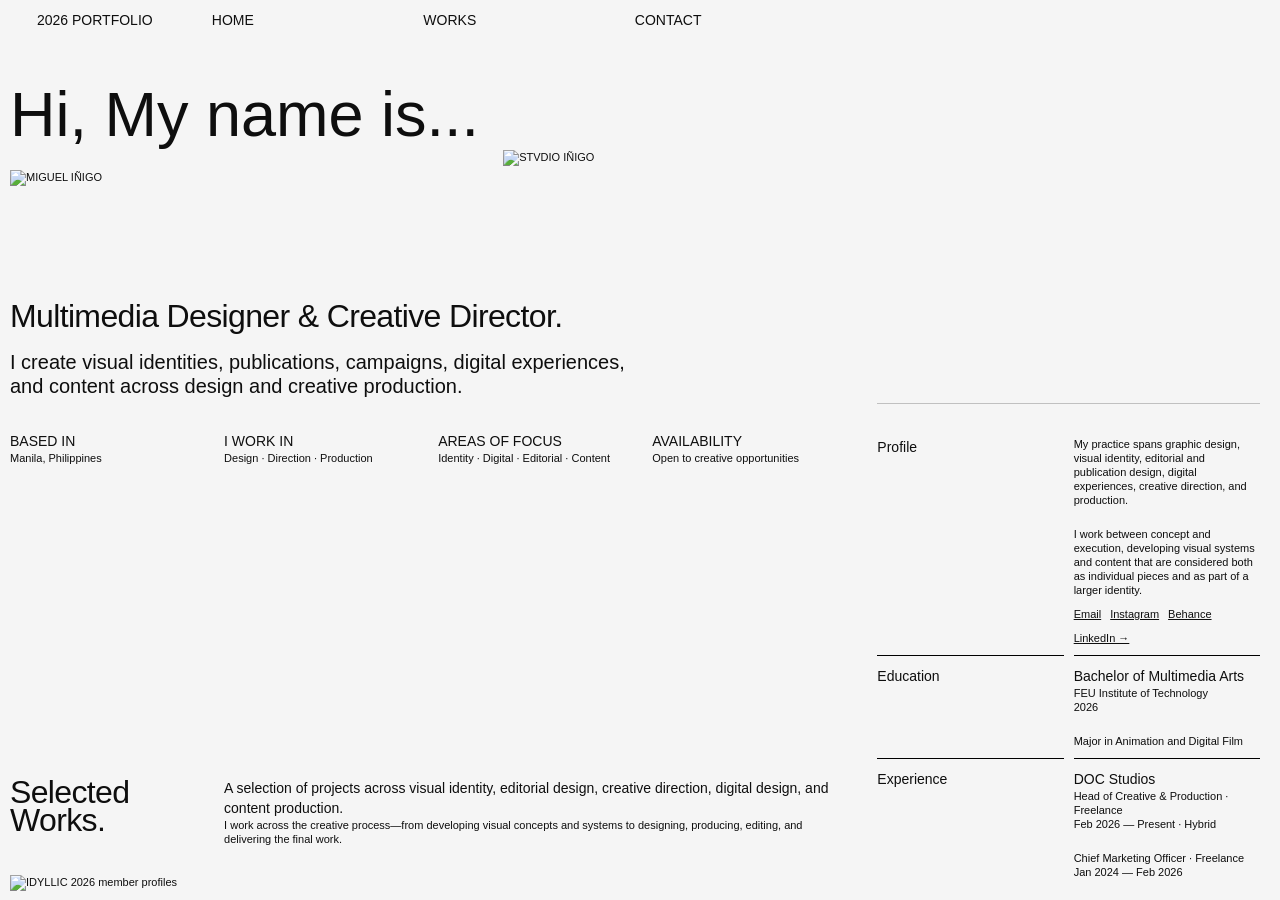
==== index.html @ 6c01bf1b "Polish portfolio homepage structure and accessibility" ====
<!doctype html>
<html lang="en">
<head>
  <meta charset="UTF-8" />
  <meta name="viewport" content="width=device-width, initial-scale=1.0" />
  <meta name="description" content="MIGUEL IÑIGO — Multimedia Designer & Creative Director." />
  <title>MIGUEL IÑIGO — 2026 Portfolio</title>
  <meta name="theme-color" content="#f5f5f5" />
  <meta property="og:title" content="MIGUEL IÑIGO — 2026 Portfolio" />
  <meta property="og:description" content="Multimedia Designer & Creative Director based in Manila, Philippines." />
  <meta property="og:type" content="website" />
  <link rel="stylesheet" href="style.css?v=29" />
</head>
<body>
  <a class="skip-link" href="#home">Skip to content</a>
  <main class="layout">
    <section class="main-column" id="home">
      <header class="site-header">
        <a class="brand" href="#home" aria-label="MIGUEL IÑIGO home">
          <img class="brand-mark" src="https://www.figma.com/api/mcp/asset/0ca64515-8ef4-45cf-a81c-ac218eade1df.svg" alt="" />
          <span>2026 PORTFOLIO</span>
        </a>
        <nav aria-label="Primary navigation">
          <a href="#home">HOME</a>
          <a href="#works">WORKS</a>
          <a href="#contact">CONTACT</a>
        </nav>
      </header>

      <div class="hero">
        <div class="hero-title">Hi, My name is...</div>
        <div class="logo-lockup">
          <div><img src="https://www.figma.com/api/mcp/asset/a054ae89-aa31-46f6-abcd-3938760bf5a0.svg" alt="MIGUEL IÑIGO" /></div>
          <div><img src="https://www.figma.com/api/mcp/asset/0b359669-4c50-49bf-b0c3-6d306dbc1b8e.svg" alt="STVDIO IÑIGO" /></div>
        </div>
        <div class="hero-heading">Multimedia Designer &amp; Creative Director.</div>
        <div class="intro">I create visual identities, publications, campaigns, digital experiences, and content across design and creative production.</div>
        <div class="hero-meta">
          <p><strong>BASED IN</strong><br>Manila, Philippines</p>
          <p><strong>I WORK IN</strong><br>Design · Direction · Production</p>
          <p><strong>AREAS OF FOCUS</strong><br>Identity · Digital · Editorial · Content</p>
          <p><strong>AVAILABILITY</strong><br>Open to creative opportunities</p>
        </div>
      </div>

      <section class="works" id="works">
        <div class="works-grid">
          <h2>Selected Works.</h2>

          <div class="works-intro">
            <p class="medium">A selection of projects across visual identity, editorial design, creative direction, digital design, and content production.</p>
            <p>I work across the creative process—from developing visual concepts and systems to designing, producing, editing, and delivering the final work.</p>
          </div>

          <article class="work-card work-01">
            <div class="work-image work-01-image">
              <img src="https://www.figma.com/api/mcp/asset/d098c582-dd99-4f65-bf3e-ebc6e21aed84.png" alt="IDYLLIC 2026 member profiles" />
            </div>
            <div class="work-info">
              <h3>01 — IDYLLIC / 2026 MEMBER PROFILES</h3>
              <p>Creative Direction · Production · Visual Identity · Social Media</p>
            </div>
            <a href="idyllic.html">View Case Study →</a>
          </article>

          <article class="work-card work-02">
            <div class="work-image work-02-image">
              <img class="work-02-vector work-02-vector-a" src="https://www.figma.com/api/mcp/asset/e33155a4-ab80-44e6-905d-e82657abade9.svg" alt="" />
                <img class="work-02-vector work-02-vector-b" src="https://www.figma.com/api/mcp/asset/3ec2fa0a-fa7f-4b08-9d02-8d5e67c6393c.svg" alt="" />
                <img class="work-02-thumbnail" src="https://www.figma.com/api/mcp/asset/d6fd0123-323c-4c7d-bfa0-7290aee8174c.png" alt="INBITUIN brand identity" />
            </div>
            <div class="work-info">
              <h3>02 — INBITUIN / BRAND IDENTITY</h3>
              <p>Brand Identity · Creative Direction · Art Direction · Visual System</p>
            </div>
            <a href="#contact">View Case Study →</a>
          </article>



          <article class="work-card work-04 placeholder-work">
            <div class="work-image"></div>
          </article>

          <article class="work-card work-05 placeholder-work">
            <div class="work-image"></div>
          </article>

          <article class="work-card work-06 placeholder-work">
            <div class="work-image"></div>
          </article>
        </div>
      </section>

      <section class="contact" id="contact">
        <div class="contact-grid">
          <h2>Contact Me.</h2>
          <p class="contact-kicker">LET’S WORK TOGETHER.</p>
          <div class="contact-copy">
            <p>Have a project, collaboration, or idea in mind?<br>Tell me a little about it and I’ll get back to you.</p>
            <p><strong>AVAILABLE FOR</strong><br>
            Creative Direction · Graphic Design · Visual Identity · Editorial Design · Digital Design · Content Production</p>
            <p><strong>BASED IN</strong><br>Manila, Philippines</p>
          </div>
          <form class="contact-form" action="https://formspree.io/f/myezjlgg" method="POST">
            <div class="form-row">
              <label for="contact-name">Name</label>
              <input id="contact-name" name="name" type="text" placeholder="Your name" autocomplete="name" required>
            </div>
            <div class="form-row">
              <label for="contact-email">Email</label>
              <input id="contact-email" name="email" type="email" placeholder="Your email" autocomplete="email" required>
            </div>
            <div class="form-row">
              <label for="contact-subject">Subject</label>
              <input id="contact-subject" name="subject" type="text" placeholder="What's this about?" required>
            </div>
            <div class="form-row message-row">
              <label for="contact-message">Message</label>
              <textarea id="contact-message" name="message" placeholder="Just saying hi..." required></textarea>
            </div>
            <button type="submit">Send Inquiry →</button>
            <p class="form-status" role="status" aria-live="polite"></p>
          </form>
          <div class="follow-block">
            <p class="follow-label">FOLLOW ME</p>
            <div class="follow-links">
              <a href="mailto:miguelinigo.ph@gmail.com">Email \ miguelinigo.ph@gmail.com</a>
              <a href="https://www.instagram.com/stvdio.inigo/" target="_blank" rel="noopener noreferrer">Instagram \ @stvdio.inigo</a>
              <a href="https://www.behance.net/miguelinigo__" target="_blank" rel="noopener noreferrer">Behance \ @miguelinigo__</a>
              <a href="https://www.linkedin.com/in/miguelinigodl/" target="_blank" rel="noopener noreferrer">LinkedIn \ miguelinigodl</a>
            </div>
          </div>
        </div>
      </section>

      <footer>
        <span>© 2026 MIGUEL IÑIGO</span>
        <a href="#home">BACK TO TOP ↑</a>
      </footer>
    </section>

    <aside class="profile-column" id="profile">
      <section class="profile-grid">
        <div class="profile-photo">
          <div class="profile-photo-inner">
            <img src="https://www.figma.com/api/mcp/asset/a52e48aa-2736-4b5c-9dc6-62b7789e0393.png" alt="" />
          </div>
        </div>
        <div class="label">Profile</div>
        <div class="content">
          <p>My practice spans graphic design, visual identity, editorial and publication design, digital experiences, creative direction, and production.</p>
          <p class="spacer-line">&nbsp;</p>
          <p>I work between concept and execution, developing visual systems and content that are considered both as individual pieces and as part of a larger identity.</p>
          <div class="links">
            <a href="mailto:miguelinigo.ph@gmail.com">Email</a>
            <a href="https://www.instagram.com/stvdio.inigo/" target="_blank" rel="noopener noreferrer">Instagram</a>
            <a href="https://www.behance.net/miguelinigo__" target="_blank" rel="noopener noreferrer">Behance</a>
            <a href="https://www.linkedin.com/in/miguelinigodl/" target="_blank" rel="noopener noreferrer">LinkedIn →</a>
          </div>
        </div>
        <div class="label profile-section-start">Education</div>
        <div class="content">
          <p class="title">Bachelor of Multimedia Arts</p><p>FEU Institute of Technology</p><p>2026</p><p class="spacer-line">&nbsp;</p><p>Major in Animation and Digital Film</p>
        </div>
        <div class="label profile-section-start">Experience</div>
        <div class="content experience">
          <p class="title">DOC Studios</p><p>Head of Creative &amp; Production · <span class="muted">Freelance</span><br>Feb 2026 — Present · Hybrid</p><p class="spacer-line">&nbsp;</p>
          <p>Chief Marketing Officer · <span class="muted">Freelance</span><br>Jan 2024 — Feb 2026</p><p class="spacer-line">&nbsp;</p>
          <p>Creative Director · <span class="muted">Freelance</span><br>Dec 2022 — Jan 2024</p><p class="spacer-line">&nbsp;</p>
          <p class="title">Twinfold Digital Marketing Agency</p><p>Graphic Artist · <span class="muted">Contract</span><br>Aug 2026 — Sept 2026 · Remote</p><p class="spacer-line">&nbsp;</p>
          <p class="title">Qadra Studio</p><p>Student Intern · <span class="muted">Internship</span><br>Apr 2026 — Aug 2026 · Remote</p><p class="spacer-line">&nbsp;</p>
          <p>Student Intern · <span class="muted">Internship</span><br>Dec 2024 — Apr 2025 · Remote</p><p class="spacer-line">&nbsp;</p>
          <p class="title">Winedrops</p><p>Static Ad Editor · <span class="muted">Contract</span><br>Sep 2025 — Mar 2026 · Remote</p><p class="spacer-line">&nbsp;</p>
          <p class="title">Arcana Studios Inc.</p><p>Graphic Designer · <span class="muted">Part-time</span><br>Jul 2024 — Jan 2025 · Remote</p>
        </div>
        <div class="label profile-section-start">Certifications</div>
        <div class="content">
          <p class="title">Adobe Certified Professional</p><p>Print &amp; Digital Media Publication Using Adobe InDesign<br><span class="muted">Adobe</span></p><p class="spacer-line">&nbsp;</p>
          <p class="title">Autodesk Maya Certified User</p><p>3D Modeling, Animation &amp; Rendering<br><span class="muted">Certiport</span> · Authorized by <span class="muted">Autodesk</span></p>
        </div>
        <div class="label profile-section-start">Organizations</div>
        <div class="content">
          <p class="title">Association of Student Technopreneurs and Innovators</p><p>Director for Creatives · 2023–2024<br>Committee Member · 2022–2023</p><p class="spacer-line">&nbsp;</p>
          <p class="title">Tribe of EMC and Multimedia Arts Students</p><p>Committee Member · 2023–2024<br>Director for Events · 2022–2023<br>Junior Officer · 2021–2022</p><p class="spacer-line">&nbsp;</p>
          <p class="title">FEU Tech Freshmen Society</p><p>P.R.O. Internal · 2022–2023<br>Junior Officer · 2021–2022</p>
        </div>
        <div class="label profile-section-start">Capabilities</div>
        <div class="content">
          <p><strong>DESIGN</strong><br>Graphic Design · Visual Identity &amp; Branding · Editorial &amp; Publication Design · Digital Design</p>
          <p class="spacer-line">&nbsp;</p>
          <p><strong>DIRECTION</strong><br>Creative Direction · Art Direction · Campaign Design</p>
          <p class="spacer-line">&nbsp;</p>
          <p><strong>PRODUCTION</strong><br>Content Production · Photo Editing &amp; Color Grading · 3D &amp; Motion</p>
        </div>
        <div class="label profile-section-start">Tools</div>
        <div class="content">
          <p><strong>Visual Tools</strong><br>Adobe Photoshop<br>Adobe Illustrator<br>Adobe InDesign</p>
          <p>Adobe Premiere Pro<br>Adobe Lightroom<br>Figma<br>Autodesk Maya</p>
          <p>Canva<br>Google Workspace</p>
          <p class="spacer-line">&nbsp;</p>
          <p><strong>AI Tools</strong><br>Chat GPT<br>Gemini</p>
          <p>Claude</p>
        </div>
      </section>
    </aside>
  </main>
  <script src="script.js"></script>
</body>
</html>
---- style.css ----
:root{
  --bg:#f5f5f5;
  --text:#0e0e0e;
  --muted:rgba(0,0,0,.7);
  --line:#000;
  --gap:29px;
}
*{box-sizing:border-box}
html,body{width:100%;height:100%;margin:0}
html{scroll-behavior:smooth}
body{
  background:var(--bg);
  color:var(--text);
  font-family:"Monument Grotesk","Helvetica Neue",Arial,sans-serif;
  font-size:11px;
  line-height:14px;
  -webkit-font-smoothing:antialiased;
  overflow:hidden;
}
a{color:inherit}
button,input,textarea{font:inherit}
.layout{position:fixed;inset:0;overflow:hidden}
.main-column,.profile-column{
  position:fixed;
  top:0;
  bottom:0;
  height:auto;
  overflow-y:auto;
  overflow-x:hidden;
  scrollbar-width:none;
  overscroll-behavior:contain;
  min-height:0;
}
.main-column{left:0;width:66.2%;padding:10px}
.profile-column{right:0;width:33.8%;padding:10px}
.main-column::-webkit-scrollbar,.profile-column::-webkit-scrollbar{display:none;width:0;height:0}

.site-header{
  position:sticky;
  z-index:20;
  top:-10px;
  width:100%;
  height:34px;
  margin:-10px -10px -24px;
  padding:10px;
  background:var(--bg);
  display:grid;
  grid-template-columns:repeat(4,minmax(0,1fr));
  align-items:center;
}
.case-header-inner{
  height:19px;
  width:100%;
  display:grid;
  grid-template-columns:repeat(4,minmax(0,1fr));
  align-items:center;
}
.brand{
  grid-column:1;
  display:flex;
  align-items:center;
  gap:16px;
  text-decoration:none;
  font-size:14px;
  font-weight:500;
  line-height:20px;
  white-space:nowrap;
}
.brand-mark{width:11px;height:10.61px;display:block;object-fit:contain}
.back-link{
  grid-column:4;
  justify-self:start;
  font-size:14px;
  line-height:20px;
  font-weight:500;
  text-decoration:none;
}
nav{
  grid-column:2 / 5;
  display:grid;
  grid-template-columns:repeat(3,minmax(0,1fr));
  gap:29px;
  font-size:14px;
  font-weight:500;
  line-height:20px;
}
nav a{text-decoration:none}

.hero{
  height:715px;
  display:flex;
  flex-direction:column;
  gap:10px;
}
.hero-title{
  height:121px;
  display:flex;
  flex-direction:column;
  justify-content:flex-end;
  font-size:63px;
  line-height:31.832px;
  font-weight:400;
  flex:0 0 121px;
}
.logo-lockup{
  height:133px;
  display:flex;
  align-items:flex-end;
  gap:29px;
  padding:1px 0;
  flex:0 0 133px;
}
.logo-lockup>div:first-child{width:514.197px;height:102.67px}
.logo-lockup>div:last-child{width:370.261px;height:122.606px}
.logo-lockup img{display:block;width:100%;height:100%}
.hero-heading{
  height:46px;
  display:flex;
  flex-direction:column;
  justify-content:flex-end;
  font-size:32px;
  line-height:28px;
  letter-spacing:-.64px;
  font-weight:500;
  flex:0 0 46px;
}
.intro{
  width:627px;
  height:58px;
  display:flex;
  flex-direction:column;
  justify-content:flex-end;
  font-size:20px;
  line-height:24px;
  font-weight:400;
  flex:0 0 58px;
}
.hero-meta{
  height:317px;
  display:grid;
  grid-template-columns:repeat(4,minmax(0,1fr));
  gap:29px;
  padding-top:23px;
  overflow:hidden;
  flex:0 0 317px;
}
.hero-meta p{
  margin:0;
  font-size:11px;
  line-height:14px;
}
.hero-meta strong{
  font-size:14px;
  line-height:20px;
  font-weight:500;
}
 .works{
  height:1029px;
  margin-top:10px;
  padding-top:43px;
  overflow:hidden;
}
.works-grid{
  display:grid;
  grid-template-columns:repeat(4,minmax(0,1fr));
  grid-template-areas:
    "heading intro intro intro"
    "work01 work01 work01 work01"
    "work02 work02 work03 work03";
  column-gap:29px;
  row-gap:29px;
}
.works-grid>h2{
  grid-area:heading;
  margin:0;
  font-size:32px;
  line-height:28px;
  letter-spacing:-.64px;
  font-weight:500;
}
.works-intro{
  grid-area:intro;
  font-size:11px;
  line-height:14px;
}
.works-intro p{margin:0}
.works-intro .medium{
  font-size:14px;
  line-height:20px;
  font-weight:500;
  margin-bottom:0;
}
.work-card{min-width:0}
.work-01{grid-area:work01;height:421px;overflow:hidden}
.work-02{grid-area:work02;height:342px;overflow:hidden}
.work-03{grid-area:work03;height:342px;overflow:hidden}
.work-04,.work-05,.work-06{display:none}
.work-image{
  position:relative;
  width:100%;
  height:268px;
  overflow:hidden;
}
.work-01-image{height:342px;overflow:hidden}
.work-image img{display:block}
.work-info{
  margin-top:10px;
  min-height:39px;
}
.work-info h3{
  margin:0;
  font-size:20px;
  line-height:28px;
  letter-spacing:-.4px;
  font-weight:500;
}
.work-info p{
  margin:0;
  font-size:11px;
  line-height:14px;
}
.work-card>a{
  display:block;
  margin-top:10px;
  font-size:14px;
  line-height:20px;
  font-weight:500;
  text-decoration:none;
}
.work-02-image{height:268px;background:#fff}
.work-02-vector{
  position:absolute;
  width:551.427px;
  height:237.78px;
  object-fit:contain;
  pointer-events:none;
}
.work-02-vector-a{left:-30px;top:118px}
.work-02-vector-b{left:calc(50% - 306px);top:-78px;transform:rotate(180deg)}
.work-02-thumbnail{
  position:absolute;
  left:50%;
  top:50%;
  width:452px;
  height:272px!important;
  transform:translate(-50%,-50%);
  object-fit:cover!important;
}
.work-state{
  position:absolute;
  inset:0;
  transition:opacity .45s cubic-bezier(.22,1,.36,1),transform .55s cubic-bezier(.22,1,.36,1);
  will-change:opacity,transform;
}
.work-state-default{opacity:1;transform:scale(1)}
.work-state-hover{opacity:0;transform:scale(1.015);pointer-events:none}
.work-image[data-hover-variant]:hover .work-state-default{opacity:0;transform:scale(.985)}
.work-image[data-hover-variant]:hover .work-state-hover{opacity:1;transform:scale(1)}
.work-state-hover>img:first-child{width:100%;height:100%;object-fit:cover}
.work-hover-overlay{position:absolute;inset:0;background:rgba(0,0,0,.18)}
.work-hover-mark{
  position:absolute;
  left:50%;
  top:50%;
  width:139px;
  height:62px;
  transform:translate(-50%,-50%);
}
.work-02-hover-thumbnail,.work-02-hover-mark{position:absolute}
.work-02-hover-thumbnail{inset:0;width:100%;height:100%;object-fit:cover}
.work-02-hover-mark{left:50%;top:50%;width:139px;height:62px;transform:translate(-50%,-50%)}
.profile-column{left:calc(66.2% + 10px);right:auto;width:calc(33.8% - 10px)}
.profile-grid{
  width:100%;
  display:grid;
  grid-template-columns:repeat(2,minmax(0,1fr));
  column-gap:10px;
  row-gap:10px;
  padding:10px;
}
.profile-grid .profile-photo{
  grid-column:1 / -1;
  height:407px;
  overflow:hidden;
  position:relative;
}
.profile-grid .profile-photo-inner{
  position:absolute;
  inset:0;
  width:100%;
  height:407px;
  overflow:hidden;
}
.profile-grid .profile-photo img{
  position:absolute;
  left:-191px;
  top:-10px;
  width:701px;
  height:394px;
  object-fit:cover;
}
.profile-grid .label{
  font-size:14px;
  line-height:20px;
  font-weight:500;
}
.profile-grid .content{
  font-size:11px;
  line-height:14px;
}
.profile-grid .content p{margin:0}
.profile-grid .content .title{
  font-size:14px;
  line-height:20px;
  font-weight:500;
}
.profile-grid .links{
  display:flex;
  flex-wrap:wrap;
  gap:10px 9px;
  margin-top:10px;
}
.profile-grid .links a{text-decoration:underline}
.profile-section-start{
  border-top:1px solid var(--line);
  padding-top:10px;
}
.profile-section-start + .content{
  border-top:1px solid var(--line);
  padding-top:10px;
}
.profile-grid .spacer-line{
  height:20px;
  line-height:20px;
}

.idyllic-page{padding-top:43px}
.idyllic-grid{
  width:100%;
  display:grid;
  grid-template-columns:repeat(4,minmax(0,1fr));
  grid-template-areas:
    "number title title title"
    "hero hero hero panel"
    "overview overview overview overview"
    "collage collage member-copy member-copy"
    "wide wide wide wide"
    "final identity identity identity";
  column-gap:20px;
  row-gap:0;
}
.idyllic-number{
  grid-area:number;
  font-size:63px;
  line-height:69px;
  font-weight:400;
  align-self:start;
}
.idyllic-title{
  grid-area:title;
  display:flex;
  flex-direction:column;
  gap:4px;
  padding-top:2.5px;
  min-width:0;
}
.idyllic-title strong{
  font-size:32px;
  line-height:28px;
  letter-spacing:-.64px;
  font-weight:500;
}
.idyllic-title span{
  font-size:14px;
  line-height:20px;
  font-weight:400;
}
.idyllic-hero-image{
  grid-area:hero;
  width:100%;
  height:576px;
  margin-top:20px;
  overflow:hidden;
}
.idyllic-hero-image img{display:block;width:100%;height:100%;object-fit:cover}
.idyllic-project-panel{
  grid-area:panel;
  width:100%;
  height:427px;
  margin-top:20px;
}
.idyllic-project-logo{
  width:162px;
  height:72px;
  margin-bottom:20px;
}
.idyllic-project-logo img{display:block;width:162px;height:72px;object-fit:contain;object-position:left top}
.idyllic-project-info{font-size:11px;line-height:14px}
.idyllic-info-block{margin:0 0 21px}
.idyllic-info-block h3{
  margin:0;
  font-size:11px;
  line-height:14px;
  font-weight:500;
}
.idyllic-info-block p{margin:0}
.idyllic-info-block .meta-subhead{margin-top:6px}
.year-software{height:95px;margin-bottom:22px}
.software-icons{
  display:flex;
  align-items:center;
  gap:2.12px;
  margin-top:1px;
}
.software-icons img{
  display:block;
  width:20.16px;
  height:20.16px;
  object-fit:contain;
  border-radius:4px;
}
.idyllic-overview{
  grid-area:overview;
  width:100%;
  height:131px;
  margin-top:20px;
  overflow:hidden;
}
.idyllic-overview h3,.idyllic-member-copy h3,.idyllic-final-copy h3,.idyllic-identity-copy h3{
  margin:0 0 10px;
  font-size:14px;
  line-height:20px;
  font-weight:500;
}
.idyllic-overview p,.idyllic-member-copy p,.idyllic-final-copy p,.idyllic-identity-copy p{
  margin:0;
  font-size:11px;
  line-height:14px;
}
.idyllic-collage{
  grid-area:collage;
  position:relative;
  width:100%;
  height:265px;
  margin-top:20px;
  overflow:hidden;
}
.collage-photo{position:absolute;display:block;object-fit:cover}
.collage-photo-1{left:122.14px;top:.11px;width:211.83px;height:264.78px;z-index:3}
.collage-photo-2{left:-1px;top:-50.89px;width:459px;height:367px;z-index:1}
.collage-photo-3{left:-8px;top:0;width:472px;height:265px;z-index:2}
.idyllic-member-copy{
  grid-area:member-copy;
  width:100%;
  height:201px;
  margin-top:20px;
  overflow:hidden;
}
.idyllic-wide-collage{
  grid-area:wide;
  position:relative;
  width:100%;
  height:265px;
  margin-top:20px;
  overflow:hidden;
}
.wide-photo-1{left:361.14px;top:.11px;width:211.83px;height:264.78px;z-index:2}
.wide-photo-2{left:353px;top:-69.89px;width:228px;height:405px;z-index:1}
.idyllic-final-copy{
  grid-area:final;
  width:100%;
  height:75px;
  margin-top:20px;
  overflow:hidden;
}
.idyllic-identity-copy{
  grid-area:identity;
  width:100%;
  height:131px;
  margin-top:20px;
  overflow:hidden;
}

.case-profile-grid{row-gap:10px}
.profile-photo{
  grid-column:1 / -1;
  height:407px;
  overflow:hidden;
  position:relative;
}
.profile-photo-inner{
  position:absolute;
  left:0;
  top:0;
  width:100%;
  height:407px;
  overflow:hidden;
}
.profile-photo img{
  position:absolute;
  left:-201px;
  top:-10px;
  width:700px;
  height:394px;
  object-fit:cover;
}
.case-profile .label{font-size:14px;line-height:20px;font-weight:500}
.case-profile .content{font-size:11px;line-height:14px}
.case-profile .content p{margin:0}
.case-profile .content .title{font-size:14px;line-height:20px;font-weight:500}
.case-profile .links{display:flex;flex-wrap:wrap;gap:10px 9px;margin-top:10px}
.case-profile .links a{text-decoration:underline}
.profile-section-start{
  border-top:1px solid var(--line);
  padding-top:10px;
}
.profile-section-start + .profile-section-content{
  border-top:1px solid var(--line);
  padding-top:10px;
}
.case-profile .spacer-line{height:20px;line-height:20px}

.contact{
  margin-top:10px;
  padding-top:43px;
  height:606px;
  box-sizing:border-box;
}
.contact-grid{
  display:grid;
  grid-template-columns:repeat(4,minmax(0,1fr));
  column-gap:20px;
  row-gap:20px;
  height:563px;
  min-height:0;
}
.contact-grid h2{
  grid-column:1;
  margin:0;
  font-size:32px;
  line-height:28px;
  letter-spacing:-.64px;
  font-weight:500;
}
.contact-kicker{
  grid-column:2;
  margin:0;
  font-size:14px;
  line-height:20px;
  font-weight:500;
}
.contact-copy{
  grid-column:1 / 3;
  grid-row:2;
  font-size:11px;
  line-height:14px;
}
.contact-copy p{margin:0}
.contact-copy strong{font-size:11px;font-weight:500}
.contact-spacer{height:20px;line-height:20px}
.contact-form{
  grid-column:3 / 5;
  grid-row:2 / span 2;
  display:grid;
  grid-template-columns:144.06px 1fr;
  grid-template-rows:36px 36px 36px 145px 55px;
  column-gap:10px;
  row-gap:0;
}
.form-row{display:grid;grid-template-columns:144.06px 1fr;grid-column:1 / -1;align-items:start}
.form-row label{
  padding-left:5px;
  padding-top:8px;
  font-size:14px;
  line-height:20px;
  font-weight:500;
}
.form-row input,.form-row textarea{
  width:100%;
  border:1px solid var(--line);
  border-radius:0;
  background:transparent;
  padding:5px 10px;
  outline:none;
  color:var(--text);
  font-size:11px;
  line-height:14px;
}
.form-row input{height:26px}
.form-row textarea{height:125px;resize:vertical}
.form-row input::placeholder,.form-row textarea::placeholder{opacity:1;color:var(--text)}
.contact-form .form-row:nth-child(1){grid-row:1}
.contact-form .form-row:nth-child(2){grid-row:2}
.contact-form .form-row:nth-child(3){grid-row:3}
.contact-form .form-row:nth-child(4){grid-row:4}
.contact-form button{
  grid-column:2;
  grid-row:5;
  height:40px;
  border:1px solid var(--line);
  border-radius:0;
  background:transparent;
  cursor:pointer;
  font-size:14px;
  line-height:20px;
  font-weight:500;
}
.form-status{display:none}
.follow-label{
  grid-column:1;
  grid-row:3;
  margin:0;
  font-size:14px;
  line-height:20px;
  font-weight:500;
}
footer{
  display:flex;
  justify-content:space-between;
  padding:18px 0 24px;
  font-size:11px;
  margin-top:20px;
}
footer a{text-decoration:none}

@media(max-width:900px){
  .main-column{width:100%!important}
  .case-profile{display:none}
  .idyllic-page{padding-top:30px}
  .idyllic-grid{
    grid-template-columns:repeat(2,minmax(0,1fr));
    grid-template-areas:
      "number title"
      "hero hero"
      "panel panel"
      "overview overview"
      "collage member-copy"
      "wide wide"
      "final identity";
    column-gap:20px;
    row-gap:0;
  }
  .idyllic-title strong{font-size:28px;line-height:26px}
  .idyllic-title span{font-size:14px;line-height:20px}
  .idyllic-number{font-size:72px;line-height:60px}
  .idyllic-hero-image{height:auto;aspect-ratio:695/576}
  .idyllic-project-panel{height:auto;display:grid;grid-template-columns:1fr 1fr;gap:20px}
  .idyllic-project-logo{margin-bottom:0}
  .idyllic-collage,.idyllic-wide-collage{height:265px}
}
@media(max-width:600px){
  .site-header{height:42px;margin:-10px -10px -32px;display:flex;align-items:center;gap:12px}
  .site-header .brand{grid-column:auto;flex:0 0 42%;min-width:0}
  .site-header nav{grid-column:auto;flex:1 1 58%;min-width:0}
  .case-header-inner{height:22px}
  .brand{font-size:10px;line-height:14px;gap:6px}
  .brand-mark{width:10px;height:10px}
  .back-link{font-size:10px;line-height:14px}
  .idyllic-grid{
    grid-template-columns:1fr;
    grid-template-areas:
      "number"
      "title"
      "hero"
      "panel"
      "overview"
      "collage"
      "member-copy"
      "wide"
      "final"
      "identity";
    gap:0;
  }
  .idyllic-number{font-size:64px;line-height:54px;margin-bottom:10px}
  .idyllic-title{padding-top:0;margin-bottom:18px}
  .idyllic-title strong{font-size:25px;line-height:25px}
  .idyllic-title span{font-size:12px;line-height:18px}
  .idyllic-hero-image{height:auto;aspect-ratio:695/576;margin-top:0;margin-bottom:18px}
  .idyllic-project-panel{display:block;height:auto;margin:0 0 18px}
  .idyllic-project-logo{margin-bottom:18px}
  .idyllic-info-block{margin-bottom:18px}
  .idyllic-overview{height:auto;margin:0 0 18px}
  .idyllic-collage,.idyllic-wide-collage{height:265px;margin:0 0 18px}
  .idyllic-collage .collage-photo-1{left:26.7%;width:46.4%;height:100%}
  .idyllic-collage .collage-photo-2{left:-1%;top:-19%;width:101%;height:138%}
  .idyllic-collage .collage-photo-3{left:-2%;width:104%;height:100%}
  .wide-photo-1{left:38.7%;width:22.7%;height:100%}
  .wide-photo-2{left:37.8%;top:-26%;width:24.4%;height:153%}
  .idyllic-member-copy,.idyllic-final-copy,.idyllic-identity-copy{height:auto;margin:0 0 18px}
  .idyllic-final-copy,.idyllic-identity-copy{overflow:visible}
  .contact{margin-top:0;padding-top:30px}
  .contact-grid{grid-template-columns:1fr;row-gap:18px;min-height:0}
  .contact-grid h2,.contact-kicker,.contact-copy,.contact-form,.follow-label{grid-column:1;grid-row:auto}
  .contact-form{display:grid;grid-template-columns:1fr;grid-template-rows:auto;gap:14px;padding:0}
  .form-row{display:grid;grid-template-columns:1fr;grid-template-rows:auto auto;gap:6px;grid-column:1!important;grid-row:auto!important}
  .form-row label{padding:0;font-size:11px;line-height:14px}
  .form-row input,.form-row textarea{height:30px}
  .form-row textarea{height:125px}
  .contact-form button{grid-column:1;grid-row:auto}
  .follow-label{margin-top:4px}
}


/* Exact Figma layout override — IDYLLIC case study */
.case-layout{display:grid;grid-template-columns:2fr 1fr;column-gap:10px}
.case-layout .main-column,.case-layout .profile-column{position:relative;inset:auto;width:auto;height:100%;min-height:0}
.case-layout .main-column{grid-column:1;overflow-y:auto;padding:10px}
.case-layout .profile-column{grid-column:2;overflow-y:auto;padding:0 10px 10px}
.case-layout .case-header{position:absolute;top:0;left:0;right:0;margin:0;width:100%;height:34px;padding:10px;z-index:30}
.case-layout .idyllic-page{width:100%;height:1580.783px;padding-top:43px;padding-bottom:0;overflow:hidden}
.case-layout .idyllic-grid{width:100%;height:1537.783px;display:grid;grid-template-columns:repeat(4,minmax(0,1fr));grid-template-rows:69px 596px 151px 285px 285px 151px;column-gap:20px;row-gap:0;grid-template-areas:"number title title title" "hero hero hero panel" "overview overview overview overview" "collage collage member-copy member-copy" "wide wide wide wide" "final identity identity identity"}
.case-layout .idyllic-number{grid-area:number;margin:0;font-size:63px;line-height:69px;align-self:start}
.case-layout .idyllic-title{grid-area:title;margin:0;padding:2.5px 0 0;gap:4px;height:69px}
.case-layout .idyllic-title strong{font-size:32px;line-height:28px;letter-spacing:-.64px}
.case-layout .idyllic-title span{font-size:14px;line-height:20px}
.case-layout .idyllic-hero-image{grid-area:hero;width:100%;height:576px;margin:20px 0 0;overflow:hidden}
.case-layout .idyllic-hero-image img{width:100%;height:100%;object-fit:cover;display:block}
.case-layout .idyllic-project-panel{grid-area:panel;width:100%;height:427px;margin:20px 0 0}
.case-layout .idyllic-project-logo{width:162px;height:72px;margin:0 0 20px}
.case-layout .idyllic-project-logo img{width:162px;height:72px;object-fit:contain;object-position:left top}
.case-layout .idyllic-project-info{font-size:11px;line-height:14px}
.case-layout .idyllic-info-block{margin:0 0 21px}
.case-layout .year-software{height:95px;margin-bottom:22px}
.case-layout .idyllic-overview{grid-area:overview;width:100%;height:131px;margin:20px 0 0;overflow:hidden}
.case-layout .idyllic-collage{grid-area:collage;width:100%;height:264.892px;margin:20px 0 0;position:relative;overflow:hidden}
.case-layout .idyllic-collage .collage-photo{position:absolute;left:-8px;top:0;width:472px;height:265px;display:block;object-fit:cover}
.case-layout .idyllic-member-copy{grid-area:member-copy;width:100%;height:201px;margin:20px 0 0;overflow:hidden}
.case-layout .idyllic-wide-collage{grid-area:wide;width:100%;height:264.892px;margin:19.892px 0 0;position:relative;overflow:hidden}
.case-layout .idyllic-wide-collage .collage-photo{position:absolute;left:353px;top:-69.892px;width:228px;height:405px;display:block;object-fit:cover}
.case-layout .idyllic-final-copy{grid-area:final;width:100%;height:75px;margin:19.892px 0 0;overflow:hidden}
.case-layout .idyllic-identity-copy{grid-area:identity;width:100%;height:131px;margin:19.892px 0 0;overflow:hidden}
.case-layout .contact{margin-top:10px;padding-top:43px;height:606px;box-sizing:border-box}
.case-layout .contact-grid{width:100%;height:563px;display:grid;grid-template-columns:repeat(4,minmax(0,1fr));column-gap:29px;row-gap:0;min-height:0}
.case-layout .contact-grid h2{grid-column:1;grid-row:1;margin:0;font-size:32px;line-height:28px}
.case-layout .contact-kicker{grid-column:2;grid-row:1;margin:0;font-size:14px;line-height:20px}
.case-layout .contact-copy{grid-column:1 / 3;grid-row:2;margin:0;font-size:11px;line-height:14px}
.case-layout .contact-form{grid-column:3 / 5;grid-row:2 / span 2;margin:0;display:grid;grid-template-columns:144.056px 288.111px;grid-template-rows:36px 36px 36px 145px 55px;column-gap:10px;row-gap:0}
.case-layout .follow-label{grid-column:1;grid-row:3;margin:0;font-size:14px;line-height:20px}
.case-layout .case-profile{height:1061px;padding:0 10px 10px;overflow:hidden}
.case-layout .case-profile-grid{width:100%;height:1061px;grid-template-columns:repeat(2,minmax(0,1fr));column-gap:10px;row-gap:10px;padding:10px 0 0}
.case-layout .profile-photo{height:407px;grid-column:1 / -1}
.case-layout .profile-photo-inner{height:407px}
.case-layout .profile-photo img{left:-211px;top:-10px;width:700px;height:394px}
.case-layout .case-profile .profile-section-start{border-top:0;padding-top:0}
.case-layout .case-profile .profile-section-start + .profile-section-content{border-top:0;padding-top:0}
.case-layout .case-profile .profile-grid > .profile-section-start{position:relative}
.case-layout .case-profile .profile-grid > .profile-section-start:before{content:"";position:absolute;top:-10px;left:0;width:100%;border-top:1px solid #000}
.case-layout .case-profile .profile-grid > .profile-section-content:before{content:"";position:absolute;top:-10px;left:0;width:100%;border-top:1px solid #000}
.case-layout .case-profile .profile-grid > .profile-section-content{position:relative}
@media(max-width:900px){
  .case-layout{display:block}
  .case-layout .main-column{width:100%;height:100%;padding:10px}
  .case-layout .case-profile{display:none}
  .case-layout .idyllic-page{height:auto;padding-top:43px;overflow:visible}
  .case-layout .idyllic-grid{height:auto;grid-template-columns:repeat(2,minmax(0,1fr));grid-template-rows:auto;grid-template-areas:"number title" "hero hero" "panel panel" "overview overview" "collage member-copy" "wide wide" "final identity";column-gap:20px;row-gap:0}
  .case-layout .idyllic-hero-image{height:auto;aspect-ratio:695/576}
  .case-layout .idyllic-project-panel{height:auto}
  .case-layout .idyllic-collage,.case-layout .idyllic-wide-collage{height:264.892px}
  .case-layout .idyllic-collage .collage-photo{left:-8px;top:0;width:472px;height:265px}
  .case-layout .idyllic-wide-collage .collage-photo{left:50%;top:-69.892px;transform:translateX(-50%);width:228px;height:405px}
}
@media(max-width:600px){
  .case-layout .case-header{height:42px}
  .case-layout .case-header-inner{height:22px}
  .case-layout .idyllic-page{padding-top:43px}
  .case-layout .idyllic-grid{grid-template-columns:1fr;grid-template-areas:"number" "title" "hero" "panel" "overview" "collage" "member-copy" "wide" "final" "identity"}
  .case-layout .idyllic-number{font-size:64px;line-height:54px}
  .case-layout .idyllic-title{height:auto;padding-top:0;margin-bottom:18px}
  .case-layout .idyllic-title strong{font-size:25px;line-height:25px}
  .case-layout .idyllic-title span{font-size:12px;line-height:18px}
  .case-layout .idyllic-hero-image{margin-top:0;margin-bottom:18px}
  .case-layout .idyllic-project-panel{margin:0 0 18px}
  .case-layout .idyllic-overview{height:auto;margin:0 0 18px}
  .case-layout .idyllic-collage,.case-layout .idyllic-wide-collage{height:265px;margin:0 0 18px}
  .case-layout .idyllic-collage .collage-photo{left:-8px;top:0;width:472px;height:265px;transform:none}
  .case-layout .idyllic-wide-collage .collage-photo{left:50%;top:-69.892px;width:228px;height:405px;transform:translateX(-50%)}
  .case-layout .idyllic-member-copy,.case-layout .idyllic-final-copy,.case-layout .idyllic-identity-copy{height:auto;margin:0 0 18px;overflow:visible}
  .case-layout .contact{height:auto;margin-top:0;padding-top:30px}
  .case-layout .contact-grid{height:auto;grid-template-columns:1fr;row-gap:18px}
  .case-layout .contact-grid h2,.case-layout .contact-kicker,.case-layout .contact-copy,.case-layout .contact-form,.case-layout .follow-label{grid-column:1;grid-row:auto}
  .case-layout .contact-form{display:grid;grid-template-columns:1fr;grid-template-rows:auto;gap:14px}
  .case-layout .form-row{display:grid;grid-template-columns:1fr;grid-template-rows:auto auto;gap:6px;grid-column:1!important;grid-row:auto!important}
  .case-layout .form-row label{padding:0;font-size:11px;line-height:14px}
  .case-layout .form-row input,.case-layout .form-row textarea{height:30px}
  .case-layout .form-row textarea{height:125px}
  .case-layout .contact-form button{grid-column:1;grid-row:auto}
}

/* Figma source-of-truth refinement */
.case-layout .idyllic-number{font-size:96px;line-height:28px;letter-spacing:-1.92px;font-weight:700;display:flex;align-items:center;height:69px}
.case-layout .idyllic-title strong{font-size:40px;line-height:28px;letter-spacing:-2px;font-weight:700}
.case-layout .idyllic-title span{font-size:20px;line-height:28px;letter-spacing:-.4px;font-weight:500}
.case-layout .idyllic-title{gap:0}
.case-layout .idyllic-project-panel{height:499px;margin-top:20px;display:flex;flex-direction:column;gap:22px}
.case-layout .idyllic-project-logo{margin:0;height:72px;flex:0 0 72px}
.case-layout .idyllic-project-info{height:427px;display:flex;flex-direction:column;gap:22px}
.case-layout .idyllic-info-block{margin:0}
.case-layout .year-software{height:95px;flex:0 0 95px;margin:0}
.case-layout .idyllic-info-block h3{font-size:14px;line-height:20px;font-weight:500}
.case-layout .idyllic-info-block p{font-size:11px;line-height:14px}
.case-layout .idyllic-info-block .meta-subhead{margin-top:0}
.case-layout .software-icons{margin-top:1px}
.case-layout .idyllic-overview h3,.case-layout .idyllic-member-copy h3,.case-layout .idyllic-final-copy h3,.case-layout .idyllic-identity-copy h3{font-size:14px;line-height:20px;margin:0 0 0;font-weight:500}
.case-layout .idyllic-overview p,.case-layout .idyllic-member-copy p,.case-layout .idyllic-final-copy p,.case-layout .idyllic-identity-copy p{font-size:11px;line-height:14px}
.case-layout .idyllic-collage .collage-photo{left:calc(50% - 236px);top:0;width:472px;height:265px;object-fit:cover}
.case-layout .idyllic-wide-collage .wide-photo-wrap{position:absolute;width:228px;height:405px;left:calc(50% - 114px);top:calc(50% - 202.5px);overflow:hidden}
.case-layout .idyllic-wide-collage .wide-photo-wrap .collage-photo{position:absolute;left:0;top:13.87%;width:228px;height:70.21%;object-fit:fill}
.case-layout .idyllic-member-copy{grid-column:3;}
.case-layout .idyllic-final-copy{grid-column:1}
.case-layout .idyllic-identity-copy{grid-column:2 / span 2}
.case-layout .contact-grid{column-gap:29px}
.case-layout .contact-grid h2{font-size:32px;line-height:28px;letter-spacing:-.64px;font-weight:500}
.case-layout .contact-kicker{font-size:14px;line-height:20px;font-weight:500}
.case-layout .contact-copy{font-size:11px;line-height:14px}
.case-layout .contact-form .form-row label{font-size:14px;line-height:20px}
.case-layout .contact-form .form-row input,.case-layout .contact-form .form-row textarea{font-size:11px;line-height:14px}
@media(max-width:600px){.case-layout .idyllic-number{font-size:64px;line-height:54px;letter-spacing:0}.case-layout .idyllic-title strong{font-size:25px;line-height:25px;letter-spacing:-.64px}.case-layout .idyllic-title span{font-size:12px;line-height:18px}.case-layout .idyllic-project-panel{display:block;height:auto}.case-layout .idyllic-project-info{height:auto;display:block}.case-layout .idyllic-info-block{margin-bottom:18px}}

/* Figma homepage thumbnail sizing */
.work-01-image > img,
.work-01-image .work-state > img{
  width:100%;
  height:100%;
  object-fit:cover;
}

/* IDYLLIC case fixes */
.case-layout .case-header{
  position:sticky;
  top:-10px;
  margin:-10px 0 -24px;
  width:100%;
  height:34px;
  padding:10px;
  background:var(--bg);
  z-index:30;
}
.case-layout .main-column{
  overflow-y:auto;
  overflow-x:hidden;
  scrollbar-width:none;
}
.case-layout .main-column::-webkit-scrollbar{display:none}
.case-layout .profile-column{
  overflow-y:auto;
  overflow-x:hidden;
  scrollbar-width:none;
}
.case-layout .profile-column::-webkit-scrollbar{display:none}

/* Keep the IDYLLIC hover mark at the Figma scale */
.case-layout .work-hover-mark,
.case-layout .work-02-hover-mark{
  width:96px;
  height:auto;
  max-width:96px;
}

/* Rebuild IDYLLIC profile as a naturally scrolling column */
.case-layout .case-profile{
  height:auto;
  min-height:100%;
  padding:0 10px 10px;
  overflow:visible;
}
.case-layout .case-profile-grid{
  width:100%;
  height:auto;
  min-height:0;
  display:grid;
  grid-template-columns:repeat(2,minmax(0,1fr));
  column-gap:10px;
  row-gap:10px;
  padding:10px 0 0;
  align-content:start;
}
.case-layout .case-profile-grid > .profile-photo{
  grid-column:1 / -1;
  height:407px;
  min-height:407px;
}
.case-layout .case-profile-grid > .label,
.case-layout .case-profile-grid > .content{
  align-self:start;
  min-width:0;
}
.case-layout .case-profile-grid > .profile-section-start{
  border-top:1px solid var(--line);
  padding-top:10px;
  min-height:40px;
}
.case-layout .case-profile-grid > .profile-section-content{
  border-top:1px solid var(--line);
  padding-top:10px;
}
.case-layout .case-profile-grid > .profile-section-start:before,
.case-layout .case-profile-grid > .profile-section-content:before{
  display:none;
}
.case-layout .case-profile-grid .spacer-line{
  height:20px;
  line-height:20px;
}

/* Final IDYLLIC profile divider cleanup */
.case-layout .case-profile .case-profile-grid > .profile-section-start{
  border-top:1px solid var(--line);
  padding-top:10px;
}
.case-layout .case-profile .case-profile-grid > .profile-section-content{
  border-top:1px solid var(--line);
  padding-top:10px;
}
.case-layout .case-profile .case-profile-grid > .profile-section-start:before,
.case-layout .case-profile .case-profile-grid > .profile-section-content:before{
  display:none!important;
  content:none!important;
}
.case-layout .case-profile .case-profile-grid > .profile-section-start + .profile-section-content{
  border-top:1px solid var(--line);
  padding-top:10px;
}


/* Contact — screenshot-matched layout */
.contact{
  margin-top:10px;
  padding-top:17px;
  height:588px;
  box-sizing:border-box;
}
.contact-grid{
  position:relative;
  width:100%;
  height:571px;
  display:grid;
  grid-template-columns:repeat(4,minmax(0,1fr));
  column-gap:29px;
  row-gap:0;
}
.contact-grid h2{
  grid-column:1;
  grid-row:1;
  margin:0;
  font-size:48px;
  line-height:48px;
  letter-spacing:-1.4px;
  font-weight:500;
}
.contact-kicker{
  grid-column:2;
  grid-row:1;
  margin:2px 0 0;
  font-size:22px;
  line-height:28px;
  font-weight:500;
}
.contact-copy{
  grid-column:1 / 3;
  grid-row:2;
  margin-top:52px;
  font-size:16px;
  line-height:21px;
}
.contact-copy p{margin:0}
.contact-copy strong{font-size:22px;line-height:28px;font-weight:500}
.contact-spacer{height:30px;line-height:30px}
.contact-form{
  grid-column:3 / 5;
  grid-row:1 / span 2;
  display:grid;
  grid-template-columns:minmax(0,1fr) minmax(0,2fr);
  grid-template-rows:57px 57px 57px 214px 63px;
  column-gap:10px;
  row-gap:0;
  margin-top:65px;
}
.form-row{
  display:grid;
  grid-template-columns:subgrid;
  grid-column:1 / -1;
  align-items:start;
}
.form-row label{
  padding:8px 0 0;
  font-size:22px;
  line-height:28px;
  font-weight:500;
}
.form-row input,.form-row textarea{
  width:100%;
  box-sizing:border-box;
  border:2px solid var(--line);
  border-radius:0;
  background:transparent;
  padding:7px 16px;
  outline:none;
  color:var(--text);
  font-size:16px;
  line-height:21px;
}
.form-row input{height:41px}
.form-row textarea{height:198px;resize:none}
.form-row input::placeholder,.form-row textarea::placeholder{
  opacity:1;
  color:#c8c8c8;
}
.contact-form .form-row:nth-child(1){grid-row:1}
.contact-form .form-row:nth-child(2){grid-row:2}
.contact-form .form-row:nth-child(3){grid-row:3}
.contact-form .form-row:nth-child(4){grid-row:4}
.contact-form button{
  grid-column:2;
  grid-row:5;
  height:63px;
  border:0;
  border-radius:0;
  background:#2961ac;
  color:#fff;
  cursor:pointer;
  font-size:22px;
  line-height:28px;
  font-weight:500;
}
.form-status{display:none}
.follow-block{
  grid-column:1;
  grid-row:3;
  margin-top:16px;
}
.follow-label{
  margin:0;
  font-size:22px;
  line-height:28px;
  font-weight:500;
}
.follow-links{
  display:flex;
  flex-direction:column;
  gap:0;
  margin-top:2px;
  font-size:16px;
  line-height:23px;
}
.follow-links a{text-decoration:underline}

.work-card > a{
  display:inline-flex;
  align-items:center;
  justify-content:center;
  width:max-content;
  min-height:40px;
  box-sizing:border-box;
  padding:8px 14px;
  background:#2961ac;
  color:#fff;
  text-decoration:none;
  font-size:14px;
  line-height:20px;
  font-weight:500;
}
.work-card > a:hover{
  background:#2961ac;
  color:#fff;
}

@media(max-width:600px){
  .contact{
    height:auto;
    padding-top:30px;
  }
  .contact-grid{
    height:auto;
    display:grid;
    grid-template-columns:1fr;
    row-gap:18px;
  }
  .contact-grid h2,.contact-kicker,.contact-copy,.contact-form,.follow-block{
    grid-column:1;
    grid-row:auto;
  }
  .contact-grid h2{font-size:36px;line-height:38px}
  .contact-kicker{font-size:18px;line-height:24px}
  .contact-copy{margin-top:0;font-size:14px;line-height:20px}
  .contact-copy strong{font-size:18px;line-height:24px}
  .contact-form{
    margin-top:0;
    display:grid;
    grid-template-columns:1fr;
    grid-template-rows:auto;
    gap:14px;
  }
  .form-row{
    display:grid;
    grid-template-columns:1fr;
    grid-template-rows:auto auto;
    gap:6px;
    grid-column:1!important;
    grid-row:auto!important;
  }
  .form-row label{padding:0;font-size:14px;line-height:20px}
  .form-row input,.form-row textarea{height:40px}
  .form-row textarea{height:140px}
  .contact-form button{grid-column:1;grid-row:auto;height:52px;font-size:18px}
  .follow-block{margin-top:0}
  .follow-label{font-size:18px;line-height:24px}
  .follow-links{font-size:14px;line-height:21px}
}


/* Apply the same contact treatment inside the IDYLLIC case page */
.case-layout .contact{
  margin-top:10px;
  padding-top:17px;
  height:588px;
  box-sizing:border-box;
}
.case-layout .contact-grid{
  position:relative;
  width:100%;
  height:571px;
  display:grid;
  grid-template-columns:repeat(4,minmax(0,1fr));
  column-gap:29px;
  row-gap:0;
}
.case-layout .contact-grid h2{
  grid-column:1;
  grid-row:1;
  margin:0;
  font-size:48px;
  line-height:48px;
  letter-spacing:-1.4px;
  font-weight:500;
}
.case-layout .contact-kicker{
  grid-column:2;
  grid-row:1;
  margin:2px 0 0;
  font-size:22px;
  line-height:28px;
  font-weight:500;
}
.case-layout .contact-copy{
  grid-column:1 / 3;
  grid-row:2;
  margin-top:52px;
  font-size:16px;
  line-height:21px;
}
.case-layout .contact-copy strong{font-size:22px;line-height:28px;font-weight:500}
.case-layout .contact-spacer{height:30px;line-height:30px}
.case-layout .contact-form{
  grid-column:3 / 5;
  grid-row:1 / span 2;
  display:grid;
  grid-template-columns:minmax(0,1fr) minmax(0,2fr);
  grid-template-rows:57px 57px 57px 214px 63px;
  column-gap:10px;
  row-gap:0;
  margin-top:65px;
}
.case-layout .form-row{
  display:grid;
  grid-template-columns:subgrid;
  grid-column:1 / -1;
  align-items:start;
}
.case-layout .form-row label{
  padding:8px 0 0;
  font-size:22px;
  line-height:28px;
  font-weight:500;
}
.case-layout .form-row input,.case-layout .form-row textarea{
  width:100%;
  box-sizing:border-box;
  border:2px solid var(--line);
  border-radius:0;
  background:transparent;
  padding:7px 16px;
  font-size:16px;
  line-height:21px;
}
.case-layout .form-row input{height:41px}
.case-layout .form-row textarea{height:198px;resize:none}
.case-layout .contact-form button{
  grid-column:2;
  grid-row:5;
  height:63px;
  border:0;
  border-radius:0;
  background:#2961ac;
  color:#fff;
  font-size:22px;
  line-height:28px;
  font-weight:500;
}
.case-layout .follow-block{
  grid-column:1;
  grid-row:3;
  margin-top:16px;
}
.case-layout .follow-label{
  margin:0;
  font-size:22px;
  line-height:28px;
  font-weight:500;
}
.case-layout .follow-links{
  display:flex;
  flex-direction:column;
  gap:0;
  margin-top:2px;
  font-size:16px;
  line-height:23px;
}
.case-layout .follow-links a{text-decoration:underline}

@media(max-width:600px){
  .case-layout .contact{
    height:auto;
    padding-top:30px;
  }
  .case-layout .contact-grid{
    height:auto;
    grid-template-columns:1fr;
    row-gap:18px;
  }
  .case-layout .contact-grid h2,
  .case-layout .contact-kicker,
  .case-layout .contact-copy,
  .case-layout .contact-form,
  .case-layout .follow-block{
    grid-column:1;
    grid-row:auto;
  }
  .case-layout .contact-grid h2{font-size:36px;line-height:38px}
  .case-layout .contact-kicker{font-size:18px;line-height:24px}
  .case-layout .contact-copy{margin-top:0;font-size:14px;line-height:20px}
  .case-layout .contact-copy strong{font-size:18px;line-height:24px}
  .case-layout .contact-form{
    margin-top:0;
    display:grid;
    grid-template-columns:1fr;
    grid-template-rows:auto;
    gap:14px;
  }
  .case-layout .form-row{
    display:grid;
    grid-template-columns:1fr;
    grid-template-rows:auto auto;
    gap:6px;
    grid-column:1!important;
    grid-row:auto!important;
  }
  .case-layout .form-row label{padding:0;font-size:14px;line-height:20px}
  .case-layout .form-row input,.case-layout .form-row textarea{height:40px}
  .case-layout .form-row textarea{height:140px}
  .case-layout .contact-form button{grid-column:1;grid-row:auto;height:52px;font-size:18px}
  .case-layout .follow-block{margin-top:0}
  .case-layout .follow-label{font-size:18px;line-height:24px}
  .case-layout .follow-links{font-size:14px;line-height:21px}
}


/* =========================================================
   FIGMA CONTACT COMPONENT — source of truth: 2116:2516
   ========================================================= */
.contact{
  width:100%;
  height:606px;
  margin-top:10px;
  padding:43px 0 1px;
  box-sizing:border-box;
  overflow:hidden;
}
.contact-grid{
  width:100%;
  height:562px;
  display:grid;
  grid-template-columns:repeat(4,minmax(0,1fr));
  grid-template-rows:auto auto auto auto auto auto 90.5px 90.5px;
  column-gap:29px;
  row-gap:20px;
  padding:0;
  box-sizing:border-box;
  overflow:hidden;
}
.contact-grid h2{
  grid-column:1;
  grid-row:1;
  margin:0;
  padding:0;
  font-family:"Monument Grotesk","Helvetica Neue",Arial,sans-serif;
  font-size:32px;
  line-height:28px;
  letter-spacing:-0.64px;
  font-weight:500;
  color:#0e0e1f;
}
.contact-kicker{
  grid-column:2;
  grid-row:1;
  margin:0;
  padding:0;
  font-family:"Monument Grotesk","Helvetica Neue",Arial,sans-serif;
  font-size:14px;
  line-height:20px;
  font-weight:500;
  color:#0e0e1f;
}
.contact-copy{
  grid-column:1 / span 2;
  grid-row:2 / span 3;
  margin:0;
  padding:0;
  font-family:"Monument Grotesk","Helvetica Neue",Arial,sans-serif;
  font-size:11px;
  line-height:14px;
  font-weight:500;
  color:#0e0e1f;
}
.contact-copy p{
  margin:0;
  padding:0;
  font-size:11px;
  line-height:14px;
  font-weight:500;
}
.contact-copy strong{
  font-size:14px;
  line-height:20px;
  font-weight:500;
}
.contact-form{
  grid-column:3 / span 2;
  grid-row:2 / span 5;
  width:100%;
  box-sizing:border-box;
  display:grid;
  grid-template-columns:minmax(0,.5fr) minmax(0,1fr);
  grid-template-rows:fit-content(100%) fit-content(100%) fit-content(100%) fit-content(100%) fit-content(100%);
  column-gap:10px;
  row-gap:10px;
  margin:0;
  padding:5px;
  position:relative;
  align-self:start;
}
.form-row{
  grid-column:1 / -1;
  width:100%;
  display:grid;
  grid-template-columns:subgrid;
  align-items:center;
  margin:0;
  padding:0;
}
.form-row label{
  margin:0;
  padding:0;
  display:flex;
  align-items:center;
  height:20px;
  font-family:"Monument Grotesk","Helvetica Neue",Arial,sans-serif;
  font-size:14px;
  line-height:20px;
  font-weight:500;
  color:#0e0e1f;
}
.form-row input,
.form-row textarea{
  width:100%;
  box-sizing:border-box;
  margin:0;
  border:1px solid #0e0e1f;
  border-radius:0;
  background:transparent;
  color:#0e0e1f;
  padding:5px 10px;
  outline:none;
  font-family:"Monument Grotesk","Helvetica Neue",Arial,sans-serif;
  font-size:11px;
  line-height:14px;
  font-weight:500;
}
.form-row input{
  height:26px;
}
.form-row textarea{
  height:125px;
  resize:none;
  align-self:start;
}
.form-row input::placeholder,
.form-row textarea::placeholder{
  color:rgba(14,14,31,.2);
  opacity:1;
}
.contact-form .form-row:nth-child(1){grid-row:1}
.contact-form .form-row:nth-child(2){grid-row:2}
.contact-form .form-row:nth-child(3){grid-row:3}
.contact-form .form-row:nth-child(4){grid-row:4}
.contact-form button{
  grid-column:2;
  grid-row:5;
  width:100%;
  height:40px;
  margin:0;
  padding:10px;
  border:0;
  border-radius:0;
  background:#0063b2;
  color:#f5f5f5;
  display:flex;
  align-items:center;
  justify-content:center;
  font-family:"Monument Grotesk","Helvetica Neue",Arial,sans-serif;
  font-size:14px;
  line-height:20px;
  font-weight:500;
  cursor:pointer;
}
.contact-form button:hover{
  background:#0063b2;
  color:#f5f5f5;
}
.follow-block{
  grid-column:1;
  grid-row:5;
  width:212px;
  margin:0;
  padding:0;
  display:flex;
  flex-direction:column;
  align-items:flex-start;
  color:#0e0e1f;
}
.follow-label{
  width:100%;
  height:20px;
  margin:0;
  padding:0;
  font-family:"Monument Grotesk","Helvetica Neue",Arial,sans-serif;
  font-size:14px;
  line-height:20px;
  font-weight:500;
}
.follow-links{
  width:100%;
  margin:0;
  padding:0;
  display:flex;
  flex-direction:column;
  gap:0;
  font-family:"Monument Grotesk","Helvetica Neue",Arial,sans-serif;
  font-size:11px;
  line-height:14px;
  font-weight:400;
}
.follow-links a{
  display:block;
  width:100%;
  height:14px;
  margin:0;
  padding:0;
  font-size:11px;
  line-height:14px;
  font-weight:400;
  text-decoration:underline;
  white-space:nowrap;
}
.work-card > a{
  background:#0063b2;
  color:#f5f5f5;
  border:0;
  border-radius:0;
}
.work-card > a:hover{
  background:#0063b2;
  color:#f5f5f5;
}

/* IDYLLIC uses the exact same Figma contact component. */
.case-layout .contact{
  width:100%;
  height:606px;
  margin-top:10px;
  padding:43px 0 1px;
  box-sizing:border-box;
  overflow:hidden;
}
.case-layout .contact-grid{
  width:100%;
  height:562px;
  display:grid;
  grid-template-columns:repeat(4,minmax(0,1fr));
  grid-template-rows:auto auto auto auto auto auto 90.5px 90.5px;
  column-gap:29px;
  row-gap:20px;
  padding:0;
  box-sizing:border-box;
  overflow:hidden;
}
.case-layout .contact-grid h2{grid-column:1;grid-row:1;margin:0;padding:0;font-size:32px;line-height:28px;letter-spacing:-.64px;font-weight:500}
.case-layout .contact-kicker{grid-column:2;grid-row:1;margin:0;padding:0;font-size:14px;line-height:20px;font-weight:500}
.case-layout .contact-copy{grid-column:1 / span 2;grid-row:2 / span 3;margin:0;padding:0;font-size:11px;line-height:14px;font-weight:500}
.case-layout .contact-copy p{margin:0;padding:0;font-size:11px;line-height:14px;font-weight:500}
.case-layout .contact-copy strong{font-size:14px;line-height:20px;font-weight:500}
.case-layout .contact-form{grid-column:3 / span 2;grid-row:2 / span 5;width:100%;box-sizing:border-box;display:grid;grid-template-columns:minmax(0,.5fr) minmax(0,1fr);grid-template-rows:fit-content(100%) fit-content(100%) fit-content(100%) fit-content(100%) fit-content(100%);column-gap:10px;row-gap:10px;margin:0;padding:5px;position:relative;align-self:start}
.case-layout .form-row{grid-column:1 / -1;width:100%;display:grid;grid-template-columns:subgrid;align-items:center;margin:0;padding:0}
.case-layout .form-row label{margin:0;padding:0;display:flex;align-items:center;height:20px;font-size:14px;line-height:20px;font-weight:500}
.case-layout .form-row input,.case-layout .form-row textarea{width:100%;box-sizing:border-box;margin:0;border:1px solid #0e0e1f;border-radius:0;background:transparent;padding:5px 10px;font-size:11px;line-height:14px;font-weight:500}
.case-layout .form-row input{height:26px}
.case-layout .form-row textarea{height:125px;resize:none;align-self:start}
.case-layout .form-row input::placeholder,.case-layout .form-row textarea::placeholder{color:rgba(14,14,31,.2);opacity:1}
.case-layout .contact-form button{grid-column:2;grid-row:5;width:100%;height:40px;margin:0;padding:10px;border:0;border-radius:0;background:#0063b2;color:#f5f5f5;display:flex;align-items:center;justify-content:center;font-size:14px;line-height:20px;font-weight:500}
.case-layout .follow-block{grid-column:1;grid-row:5;width:212px;margin:0;padding:0;display:flex;flex-direction:column;align-items:flex-start}
.case-layout .follow-label{width:100%;height:20px;margin:0;padding:0;font-size:14px;line-height:20px;font-weight:500}
.case-layout .follow-links{width:100%;margin:0;padding:0;display:flex;flex-direction:column;gap:0;font-size:11px;line-height:14px;font-weight:400}
.case-layout .follow-links a{display:block;width:100%;height:14px;margin:0;padding:0;font-size:11px;line-height:14px;font-weight:400;text-decoration:underline;white-space:nowrap}
@media(max-width:600px){
  .contact,.case-layout .contact{height:auto;padding:30px 0;margin-top:0;overflow:visible}
  .contact-grid,.case-layout .contact-grid{height:auto;display:grid;grid-template-columns:1fr;grid-template-rows:auto;gap:18px;overflow:visible}
  .contact-grid h2,.contact-kicker,.contact-copy,.contact-form,.follow-block,
  .case-layout .contact-grid h2,.case-layout .contact-kicker,.case-layout .contact-copy,.case-layout .contact-form,.case-layout .follow-block{grid-column:1;grid-row:auto}
  .contact-form,.case-layout .contact-form{display:grid;grid-template-columns:1fr;grid-template-rows:auto;gap:14px;padding:0}
  .form-row,.case-layout .form-row{display:grid;grid-template-columns:1fr;grid-template-rows:auto auto;gap:6px;grid-column:1!important;grid-row:auto!important}
  .form-row label,.case-layout .form-row label{height:auto;font-size:14px;line-height:20px}
  .form-row input,.case-layout .form-row input{height:30px}
  .form-row textarea,.case-layout .form-row textarea{height:125px}
  .contact-form button,.case-layout .contact-form button{grid-column:1;grid-row:auto;height:40px}
  .follow-block,.case-layout .follow-block{grid-column:1;grid-row:auto;width:212px}
}


/* View Case Study links — text links, not buttons */
.work-card > a{
  display:inline;
  width:auto;
  min-height:0;
  box-sizing:border-box;
  margin-top:10px;
  padding:0;
  background:transparent;
  color:#0063b2;
  border:0;
  border-radius:0;
  text-decoration:none;
  font-size:14px;
  line-height:20px;
  font-weight:500;
}
.work-card > a:hover{
  background:transparent;
  color:#0063b2;
}
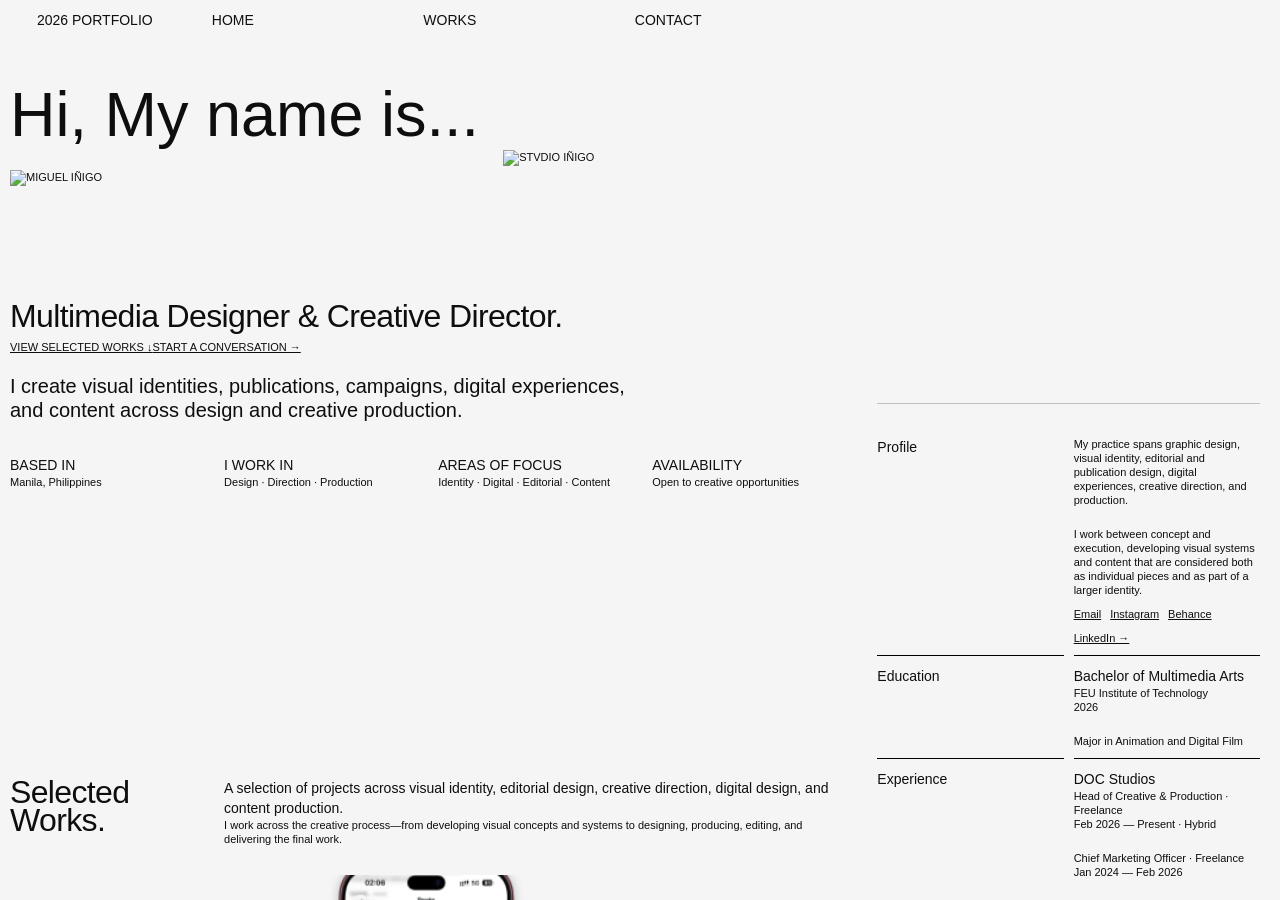
==== commit 55217bb8: "Polish homepage and make IDYLLIC asset durable" ====
--- a/index.html
+++ b/index.html
@@ -9,7 +9,7 @@
   <meta property="og:title" content="MIGUEL IÑIGO — 2026 Portfolio" />
   <meta property="og:description" content="Multimedia Designer & Creative Director based in Manila, Philippines." />
   <meta property="og:type" content="website" />
-  <link rel="stylesheet" href="style.css?v=29" />
+  <link rel="stylesheet" href="style.css?v=32" />
 </head>
 <body>
   <a class="skip-link" href="#home">Skip to content</a>
@@ -34,6 +34,7 @@
           <div><img src="https://www.figma.com/api/mcp/asset/0b359669-4c50-49bf-b0c3-6d306dbc1b8e.svg" alt="STVDIO IÑIGO" /></div>
         </div>
         <div class="hero-heading">Multimedia Designer &amp; Creative Director.</div>
+        <div class="hero-actions"><a href="#works">VIEW SELECTED WORKS ↓</a><a href="#contact">START A CONVERSATION →</a></div>
         <div class="intro">I create visual identities, publications, campaigns, digital experiences, and content across design and creative production.</div>
         <div class="hero-meta">
           <p><strong>BASED IN</strong><br>Manila, Philippines</p>
@@ -43,9 +44,9 @@
         </div>
       </div>
 
-      <section class="works" id="works">
+      <section class="works" id="works" aria-labelledby="works-title">
         <div class="works-grid">
-          <h2>Selected Works.</h2>
+          <h2 id="works-title">Selected Works.</h2>
 
           <div class="works-intro">
             <p class="medium">A selection of projects across visual identity, editorial design, creative direction, digital design, and content production.</p>
@@ -54,7 +55,7 @@
 
           <article class="work-card work-01">
             <div class="work-image work-01-image">
-              <img src="https://www.figma.com/api/mcp/asset/d098c582-dd99-4f65-bf3e-ebc6e21aed84.png" alt="IDYLLIC 2026 member profiles" />
+              <img src="assets/idyllic-member-profiles.png" alt="IDYLLIC 2026 member profiles" />
             </div>
             <div class="work-info">
               <h3>01 — IDYLLIC / 2026 MEMBER PROFILES</h3>
@@ -73,11 +74,12 @@
               <h3>02 — INBITUIN / BRAND IDENTITY</h3>
               <p>Brand Identity · Creative Direction · Art Direction · Visual System</p>
             </div>
-            <a href="#contact">View Case Study →</a>
-          </article>
-
-
-
+            <a href="#contact" class="work-card-secondary">INBITUIN — CASE STUDY COMING SOON</a>
+          </article>
+
+
+
+          <!-- Reserved project slots intentionally hidden until additional case studies are ready. -->
           <article class="work-card work-04 placeholder-work">
             <div class="work-image"></div>
           </article>
@@ -125,10 +127,10 @@
           <div class="follow-block">
             <p class="follow-label">FOLLOW ME</p>
             <div class="follow-links">
-              <a href="mailto:miguelinigo.ph@gmail.com">Email \ miguelinigo.ph@gmail.com</a>
-              <a href="https://www.instagram.com/stvdio.inigo/" target="_blank" rel="noopener noreferrer">Instagram \ @stvdio.inigo</a>
-              <a href="https://www.behance.net/miguelinigo__" target="_blank" rel="noopener noreferrer">Behance \ @miguelinigo__</a>
-              <a href="https://www.linkedin.com/in/miguelinigodl/" target="_blank" rel="noopener noreferrer">LinkedIn \ miguelinigodl</a>
+              <a href="mailto:miguelinigo.ph@gmail.com"><span class="follow-name">Email</span> \ <span class="follow-handle">miguelinigo.ph@gmail.com</span></a>
+              <a href="https://www.instagram.com/stvdio.inigo/" target="_blank" rel="noopener noreferrer"><span class="follow-name">Instagram</span> \ <span class="follow-handle">@stvdio.inigo</span></a>
+              <a href="https://www.behance.net/miguelinigo__" target="_blank" rel="noopener noreferrer"><span class="follow-name">Behance</span> \ <span class="follow-handle">@miguelinigo__</span></a>
+              <a href="https://www.linkedin.com/in/miguelinigodl/" target="_blank" rel="noopener noreferrer"><span class="follow-name">LinkedIn</span> \ <span class="follow-handle">miguelinigodl</span></a>
             </div>
           </div>
         </div>
--- a/style.css
+++ b/style.css
@@ -622,6 +622,22 @@
   margin-top:20px;
 }
 footer a{text-decoration:none}
+
+/* Contact typography matches homepage mobile */
+@media(max-width:900px){
+  .case-layout .contact-grid h2,
+  .case-layout .contact-kicker,
+  .case-layout .follow-label,
+  .case-layout .contact-form .form-row label,
+  .case-layout .contact-form button{
+    font-weight:500;
+  }
+  .case-layout .contact-copy,
+  .case-layout .contact-form input,
+  .case-layout .contact-form textarea{
+    font-weight:400;
+  }
+}
 
 @media(max-width:900px){
   .main-column{width:100%!important}
@@ -752,10 +768,39 @@
   .case-layout .main-column{width:100%;height:100%;padding:10px}
   .case-layout .case-profile{display:none}
   .case-layout .idyllic-page{height:auto;padding-top:43px;overflow:visible}
-  .case-layout .idyllic-grid{height:auto;grid-template-columns:repeat(2,minmax(0,1fr));grid-template-rows:auto;grid-template-areas:"number title" "hero hero" "panel panel" "overview overview" "collage member-copy" "wide wide" "final identity";column-gap:20px;row-gap:0}
-  .case-layout .idyllic-hero-image{height:auto;aspect-ratio:695/576}
-  .case-layout .idyllic-project-panel{height:auto}
-  .case-layout .idyllic-collage,.case-layout .idyllic-wide-collage{height:264.892px}
+  .case-layout .idyllic-grid{
+    height:auto;
+    width:100%;
+    grid-template-columns:1fr;
+    grid-template-rows:auto;
+    grid-template-areas:
+      "number"
+      "title"
+      "hero"
+      "panel"
+      "overview"
+      "collage"
+      "member-copy"
+      "wide"
+      "final"
+      "identity";
+    column-gap:0;
+    row-gap:0;
+  }
+  .case-layout .idyllic-number{font-size:72px;line-height:60px;margin-bottom:10px}
+  .case-layout .idyllic-title{height:auto;padding-top:0;margin-bottom:18px}
+  .case-layout .idyllic-title strong{font-size:32px;line-height:32px}
+  .case-layout .idyllic-title span{font-size:14px;line-height:20px}
+  .case-layout .idyllic-hero-image{
+    width:100%;
+    height:auto;
+    aspect-ratio:695/576;
+    margin:0 0 18px;
+  }
+  .case-layout .idyllic-project-panel{width:100%;height:auto;margin:0 0 18px}
+  .case-layout .idyllic-project-logo{margin-bottom:18px}
+  .case-layout .idyllic-overview{height:auto;margin:0 0 18px}
+  .case-layout .idyllic-collage,.case-layout .idyllic-wide-collage{height:264.892px;margin:0 0 18px}
   .case-layout .idyllic-collage .collage-photo{left:-8px;top:0;width:472px;height:265px}
   .case-layout .idyllic-wide-collage .collage-photo{left:50%;top:-69.892px;transform:translateX(-50%);width:228px;height:405px}
 }
@@ -1556,3 +1601,2434 @@
   background:transparent;
   color:#0063b2;
 }
+
+/* =========================================================
+   SITE POLISH — visual consistency, accessibility, responsive UX
+   ========================================================= */
+:root{--accent:#0063b2;--focus:rgba(0,99,178,.22)}
+html{scroll-padding-top:44px}
+body{background:var(--bg);color:var(--text)}
+::selection{background:var(--accent);color:#fff}
+.skip-link{position:fixed;left:10px;top:10px;z-index:100;padding:8px 10px;background:var(--accent);color:#fff;text-decoration:none;transform:translateY(-160%);transition:transform .2s ease}
+.skip-link:focus{transform:translateY(0)}
+a:focus-visible,button:focus-visible,input:focus-visible,textarea:focus-visible{outline:2px solid var(--accent);outline-offset:3px}
+.work-card > a{color:var(--accent)!important;background:transparent!important;border:0!important;box-shadow:none!important;display:inline!important;width:auto!important;min-height:0!important;padding:0!important;margin-top:10px;text-decoration:none;transition:color .2s ease,opacity .2s ease}
+.work-card > a:hover{color:var(--accent)!important;opacity:.65}
+.contact-form button{background:var(--accent)!important;color:#f5f5f5!important;border:0!important;transition:opacity .2s ease,transform .2s ease}
+.contact-form button:hover:not(:disabled){opacity:.82}
+.contact-form button:active:not(:disabled){transform:translateY(1px)}
+.contact-form button:disabled{cursor:wait;opacity:.55}
+.form-status{margin:8px 0 0;font-size:11px;line-height:14px}
+.form-status.success{display:block;color:var(--accent)}
+.form-status.error{display:block;color:#8b1e1e}
+.work-image img,.idyllic-hero-image img,.collage-photo,.wide-photo-wrap img,.profile-photo img{backface-visibility:hidden}
+#home,#works,#contact{scroll-margin-top:44px}
+@media (min-width:901px) and (max-width:1200px){
+  .intro{width:min(627px,100%)}
+  .logo-lockup{gap:20px}
+  .logo-lockup>div:first-child{width:min(514.197px,55%)}
+  .logo-lockup>div:last-child{width:min(370.261px,40%)}
+}
+@media (max-width:900px){
+  body{overflow:auto}
+  .layout{position:relative;inset:auto;overflow:visible}
+  .main-column{position:relative;top:auto;bottom:auto;height:auto;min-height:100vh;overflow:visible}
+  .profile-column{display:none!important}
+  .hero{height:auto;min-height:0}
+  .hero-title{height:auto;min-height:90px;flex:0 0 auto;font-size:clamp(44px,9vw,63px);line-height:.58}
+  .logo-lockup{height:auto;min-height:100px;flex:0 0 auto;align-items:flex-end}
+  .hero-heading{height:auto;min-height:46px;flex:0 0 auto}
+  .intro{width:100%;height:auto;min-height:58px;flex:0 0 auto}
+  .hero-meta{height:auto;min-height:200px;flex:0 0 auto}
+  .works{height:auto;min-height:0;overflow:visible}
+  .works-grid{grid-template-areas:"heading intro" "work01 work01" "work02 work02";grid-template-columns:repeat(2,minmax(0,1fr))}
+  .work-03,.work-04,.work-05,.work-06{display:none}
+  .work-01,.work-02{height:auto;overflow:visible}
+  .work-01-image{height:auto;aspect-ratio:933/342}
+  .work-02-image{height:auto;aspect-ratio:452/268}
+  .contact{height:auto;min-height:606px;overflow:visible}
+  .contact-grid{height:auto;min-height:0}
+  footer{margin-top:20px}
+}
+@media (max-width:600px){
+  html{scroll-padding-top:48px}
+  #home,#works,#contact{scroll-margin-top:48px}
+  .main-column{padding:10px}
+  .site-header{position:sticky;top:-10px}
+  .hero-title{min-height:74px;font-size:clamp(40px,11vw,58px);line-height:.58}
+  .logo-lockup{gap:12px;overflow:hidden}
+  .logo-lockup>div:first-child{width:58%;height:auto;aspect-ratio:514.197/102.67}
+  .logo-lockup>div:last-child{width:42%;height:auto;aspect-ratio:370.261/122.606}
+  .hero-heading{font-size:26px;line-height:26px}
+  .intro{font-size:16px;line-height:20px}
+  .hero-meta{grid-template-columns:repeat(2,minmax(0,1fr));gap:18px;min-height:0;padding-bottom:20px}
+  .works-grid{grid-template-columns:1fr;grid-template-areas:"heading" "intro" "work01" "work02";row-gap:20px}
+  .works-grid>h2{font-size:28px;line-height:28px}
+  .work-info h3{font-size:17px;line-height:23px}
+  .contact{min-height:0}
+  footer{font-size:10px;line-height:14px}
+}
+@media (prefers-reduced-motion:reduce){
+  html{scroll-behavior:auto}
+  *,*::before,*::after{scroll-behavior:auto!important;transition:none!important;animation:none!important}
+}
+
+
+/* =========================================================
+   MOBILE REFINEMENT — spacing, type scale, section proportions
+   ========================================================= */
+@media (max-width: 900px){
+  .main-column{
+    padding:12px;
+  }
+
+  .hero{
+    gap:12px;
+  }
+
+  .hero-title{
+    min-height:88px;
+    font-size:clamp(44px,10.5vw,58px);
+    line-height:.68;
+  }
+
+  .logo-lockup{
+    min-height:96px;
+    gap:14px;
+  }
+
+  .logo-lockup>div:first-child{
+    width:57%;
+  }
+
+  .logo-lockup>div:last-child{
+    width:43%;
+  }
+
+  .hero-heading{
+    min-height:42px;
+    font-size:27px;
+    line-height:27px;
+  }
+
+  .intro{
+    min-height:64px;
+    font-size:17px;
+    line-height:21px;
+  }
+
+  .hero-meta{
+    min-height:0;
+    padding-top:18px;
+    padding-bottom:12px;
+    column-gap:20px;
+    row-gap:22px;
+  }
+
+  .hero-meta p{
+    font-size:12px;
+    line-height:16px;
+  }
+
+  .hero-meta strong{
+    font-size:13px;
+    line-height:18px;
+  }
+
+  .works{
+    margin-top:12px;
+    padding-top:34px;
+  }
+
+  .works-grid{
+    column-gap:20px;
+    row-gap:26px;
+  }
+
+  .works-intro{
+    font-size:12px;
+    line-height:17px;
+  }
+
+  .works-intro .medium{
+    font-size:13px;
+    line-height:18px;
+  }
+
+  .work-info{
+    margin-top:8px;
+  }
+
+  .work-info h3{
+    font-size:18px;
+    line-height:23px;
+    letter-spacing:-.25px;
+  }
+
+  .work-info p{
+    font-size:12px;
+    line-height:16px;
+  }
+
+  .work-card>a{
+    margin-top:8px;
+    font-size:13px;
+    line-height:18px;
+  }
+
+  .contact{
+    padding-top:44px;
+  }
+
+  .contact-grid{
+    row-gap:22px;
+  }
+
+  .contact-grid h2{
+    font-size:30px;
+    line-height:28px;
+  }
+
+  .contact-kicker{
+    font-size:13px;
+    line-height:18px;
+  }
+
+  .contact-copy,
+  .contact-copy p{
+    font-size:12px;
+    line-height:17px;
+  }
+
+  .contact-copy strong{
+    font-size:13px;
+    line-height:18px;
+  }
+
+  .contact-form{
+    gap:16px;
+  }
+
+  .form-row{
+    gap:7px;
+  }
+
+  .form-row label{
+    font-size:13px;
+    line-height:18px;
+  }
+
+  .form-row input{
+    height:34px;
+    font-size:12px;
+    line-height:16px;
+  }
+
+  .form-row textarea{
+    height:132px;
+    font-size:12px;
+    line-height:16px;
+  }
+
+  .contact-form button{
+    height:42px;
+    font-size:13px;
+    line-height:18px;
+  }
+
+  .follow-label{
+    font-size:13px;
+    line-height:18px;
+  }
+
+  .follow-links,
+  .follow-links a{
+    font-size:12px;
+    line-height:16px;
+  }
+
+  footer{
+    margin-top:28px;
+    padding:16px 0 28px;
+  }
+
+  /* IDYLLIC tablet */
+  .case-layout .main-column{
+    padding:12px;
+  }
+
+  .case-layout .idyllic-page{
+    height:auto;
+    padding-top:34px;
+    overflow:visible;
+  }
+
+  .case-layout .idyllic-grid{
+    height:auto;
+    grid-template-columns:repeat(2,minmax(0,1fr));
+    column-gap:20px;
+  }
+
+  .case-layout .idyllic-number{
+    font-size:76px;
+    line-height:60px;
+    height:60px;
+  }
+
+  .case-layout .idyllic-title{
+    height:auto;
+    min-height:60px;
+    padding-top:0;
+  }
+
+  .case-layout .idyllic-title strong{
+    font-size:30px;
+    line-height:28px;
+    letter-spacing:-1px;
+  }
+
+  .case-layout .idyllic-title span{
+    font-size:13px;
+    line-height:18px;
+  }
+
+  .case-layout .idyllic-hero-image{
+    margin-top:20px;
+    margin-bottom:0;
+    height:auto;
+    aspect-ratio:695/576;
+  }
+
+  .case-layout .idyllic-project-panel{
+    margin-top:20px;
+    height:auto;
+  }
+
+  .case-layout .idyllic-project-info{
+    height:auto;
+  }
+
+  .case-layout .idyllic-info-block{
+    margin-bottom:18px;
+  }
+
+  .case-layout .idyllic-info-block h3{
+    font-size:13px;
+    line-height:18px;
+  }
+
+  .case-layout .idyllic-info-block p{
+    font-size:12px;
+    line-height:17px;
+  }
+
+  .case-layout .idyllic-overview{
+    height:auto;
+    margin-top:24px;
+  }
+
+  .case-layout .idyllic-overview h3,
+  .case-layout .idyllic-member-copy h3,
+  .case-layout .idyllic-final-copy h3,
+  .case-layout .idyllic-identity-copy h3{
+    font-size:13px;
+    line-height:18px;
+  }
+
+  .case-layout .idyllic-overview p,
+  .case-layout .idyllic-member-copy p,
+  .case-layout .idyllic-final-copy p,
+  .case-layout .idyllic-identity-copy p{
+    font-size:12px;
+    line-height:17px;
+  }
+
+  .case-layout .idyllic-collage,
+  .case-layout .idyllic-wide-collage{
+    height:auto;
+    aspect-ratio:4/3;
+    margin-top:24px;
+  }
+
+  .case-layout .idyllic-member-copy{
+    height:auto;
+    margin-top:24px;
+    overflow:visible;
+  }
+
+  .case-layout .idyllic-final-copy,
+  .case-layout .idyllic-identity-copy{
+    height:auto;
+    margin-top:24px;
+    overflow:visible;
+  }
+}
+
+@media (max-width:600px){
+  .main-column{
+    padding:12px;
+  }
+
+  .site-header{
+    height:40px;
+    margin:-12px -12px -28px;
+    padding:10px 12px;
+    gap:10px;
+  }
+
+  .site-header .brand{
+    flex-basis:44%;
+  }
+
+  .brand{
+    font-size:10px;
+    line-height:14px;
+    gap:6px;
+  }
+
+  .brand-mark{
+    width:9px;
+    height:9px;
+  }
+
+  nav{
+    gap:10px;
+    font-size:10px;
+    line-height:14px;
+  }
+
+  .hero{
+    gap:10px;
+  }
+
+  .hero-title{
+    min-height:82px;
+    font-size:clamp(42px,11vw,54px);
+    line-height:.7;
+  }
+
+  .logo-lockup{
+    min-height:92px;
+    gap:10px;
+  }
+
+  .logo-lockup>div:first-child{
+    width:56%;
+  }
+
+  .logo-lockup>div:last-child{
+    width:44%;
+  }
+
+  .hero-heading{
+    min-height:40px;
+    font-size:24px;
+    line-height:24px;
+  }
+
+  .intro{
+    min-height:66px;
+    font-size:16px;
+    line-height:20px;
+  }
+
+  .hero-meta{
+    grid-template-columns:repeat(2,minmax(0,1fr));
+    padding-top:14px;
+    padding-bottom:10px;
+    column-gap:16px;
+    row-gap:20px;
+  }
+
+  .hero-meta p{
+    font-size:11px;
+    line-height:15px;
+  }
+
+  .hero-meta strong{
+    font-size:12px;
+    line-height:17px;
+  }
+
+  .works{
+    margin-top:10px;
+    padding-top:30px;
+  }
+
+  .works-grid{
+    grid-template-columns:1fr;
+    grid-template-areas:"heading" "intro" "work01" "work02";
+    row-gap:24px;
+  }
+
+  .works-grid>h2{
+    font-size:27px;
+    line-height:27px;
+  }
+
+  .works-intro{
+    font-size:12px;
+    line-height:17px;
+  }
+
+  .works-intro .medium{
+    font-size:13px;
+    line-height:18px;
+  }
+
+  .work-01-image{
+    aspect-ratio:933/342;
+  }
+
+  .work-02-image{
+    aspect-ratio:452/268;
+  }
+
+  .work-info{
+    margin-top:8px;
+  }
+
+  .work-info h3{
+    font-size:17px;
+    line-height:22px;
+  }
+
+  .work-info p{
+    font-size:11px;
+    line-height:15px;
+  }
+
+  .work-card>a{
+    margin-top:8px;
+    font-size:12px;
+    line-height:17px;
+  }
+
+  .contact{
+    padding:42px 0 0;
+  }
+
+  .contact-grid{
+    row-gap:20px;
+  }
+
+  .contact-grid h2{
+    font-size:28px;
+    line-height:27px;
+  }
+
+  .contact-kicker{
+    font-size:12px;
+    line-height:17px;
+  }
+
+  .contact-copy,
+  .contact-copy p{
+    font-size:12px;
+    line-height:17px;
+  }
+
+  .contact-copy strong{
+    font-size:12px;
+    line-height:17px;
+  }
+
+  .contact-form{
+    gap:15px;
+  }
+
+  .form-row{
+    gap:6px;
+  }
+
+  .form-row label{
+    font-size:12px;
+    line-height:17px;
+  }
+
+  .form-row input{
+    height:34px;
+    padding:7px 9px;
+    font-size:12px;
+    line-height:16px;
+  }
+
+  .form-row textarea{
+    height:126px;
+    padding:7px 9px;
+    font-size:12px;
+    line-height:16px;
+  }
+
+  .contact-form button{
+    height:40px;
+    font-size:12px;
+    line-height:17px;
+  }
+
+  .follow-label{
+    font-size:12px;
+    line-height:17px;
+  }
+
+  .follow-links,
+  .follow-links a{
+    font-size:11px;
+    line-height:15px;
+  }
+
+  footer{
+    margin-top:24px;
+    padding:14px 0 24px;
+    font-size:10px;
+    line-height:14px;
+  }
+
+  /* IDYLLIC mobile */
+  .case-layout .main-column{
+    padding:12px;
+  }
+
+  .case-layout .case-header{
+    height:40px;
+    padding:10px 12px;
+    margin:-12px 0 -28px;
+  }
+
+  .case-layout .idyllic-page{
+    height:auto;
+    padding-top:34px;
+    overflow:visible;
+  }
+
+  .case-layout .idyllic-grid{
+    height:auto;
+    grid-template-columns:1fr;
+    grid-template-areas:
+      "number"
+      "title"
+      "hero"
+      "panel"
+      "overview"
+      "collage"
+      "member-copy"
+      "wide"
+      "final"
+      "identity";
+    column-gap:0;
+  }
+
+  .case-layout .idyllic-number{
+    height:auto;
+    margin:0 0 8px;
+    font-size:58px;
+    line-height:52px;
+    letter-spacing:-1px;
+  }
+
+  .case-layout .idyllic-title{
+    min-height:0;
+    margin:0 0 20px;
+    padding:0;
+    gap:2px;
+  }
+
+  .case-layout .idyllic-title strong{
+    font-size:24px;
+    line-height:24px;
+    letter-spacing:-.5px;
+  }
+
+  .case-layout .idyllic-title span{
+    font-size:11px;
+    line-height:16px;
+  }
+
+  .case-layout .idyllic-hero-image{
+    width:100%;
+    height:auto;
+    aspect-ratio:4/3;
+    margin:0 0 24px;
+  }
+
+  .case-layout .idyllic-project-panel{
+    margin:0 0 24px;
+    height:auto;
+    display:block;
+  }
+
+  .case-layout .idyllic-project-logo{
+    width:140px;
+    height:62px;
+    margin:0 0 18px;
+  }
+
+  .case-layout .idyllic-project-logo img{
+    width:140px;
+    height:62px;
+  }
+
+  .case-layout .idyllic-project-info{
+    height:auto;
+    display:block;
+  }
+
+  .case-layout .idyllic-info-block{
+    margin:0 0 18px;
+  }
+
+  .case-layout .year-software{
+    height:auto;
+    margin:0 0 18px;
+  }
+
+  .case-layout .idyllic-info-block h3{
+    font-size:12px;
+    line-height:17px;
+  }
+
+  .case-layout .idyllic-info-block p{
+    font-size:11px;
+    line-height:16px;
+  }
+
+  .case-layout .software-icons{
+    margin-top:2px;
+    gap:3px;
+  }
+
+  .case-layout .software-icons img{
+    width:19px;
+    height:19px;
+  }
+
+  .case-layout .idyllic-overview{
+    height:auto;
+    margin:0 0 24px;
+    overflow:visible;
+  }
+
+  .case-layout .idyllic-overview h3,
+  .case-layout .idyllic-member-copy h3,
+  .case-layout .idyllic-final-copy h3,
+  .case-layout .idyllic-identity-copy h3{
+    margin:0 0 6px;
+    font-size:12px;
+    line-height:17px;
+  }
+
+  .case-layout .idyllic-overview p,
+  .case-layout .idyllic-member-copy p,
+  .case-layout .idyllic-final-copy p,
+  .case-layout .idyllic-identity-copy p{
+    font-size:11px;
+    line-height:16px;
+  }
+
+  .case-layout .idyllic-overview p + p{
+    margin-top:14px;
+  }
+
+  .case-layout .idyllic-collage,
+  .case-layout .idyllic-wide-collage{
+    width:100%;
+    height:auto;
+    aspect-ratio:4/3;
+    margin:0 0 24px;
+  }
+
+  .case-layout .idyllic-collage .collage-photo{
+    left:-2%;
+    top:0;
+    width:104%;
+    height:100%;
+  }
+
+  .case-layout .idyllic-member-copy{
+    height:auto;
+    margin:0 0 24px;
+    overflow:visible;
+  }
+
+  .case-layout .idyllic-member-copy p + p{
+    margin-top:14px;
+  }
+
+  .case-layout .idyllic-wide-collage .wide-photo-wrap{
+    width:58%;
+    height:100%;
+    left:21%;
+    top:0;
+  }
+
+  .case-layout .idyllic-wide-collage .wide-photo-wrap .collage-photo{
+    left:0;
+    top:13.87%;
+    width:100%;
+    height:70.21%;
+  }
+
+  .case-layout .idyllic-final-copy,
+  .case-layout .idyllic-identity-copy{
+    height:auto;
+    margin:0 0 24px;
+    overflow:visible;
+  }
+
+  .case-layout .idyllic-identity-copy p + p{
+    margin-top:14px;
+  }
+
+  .case-layout .contact{
+    height:auto;
+    margin-top:0;
+    padding:42px 0 0;
+    overflow:visible;
+  }
+
+  .case-layout .contact-grid{
+    height:auto;
+    grid-template-columns:1fr;
+    row-gap:20px;
+  }
+
+  .case-layout .contact-grid h2,
+  .case-layout .contact-kicker,
+  .case-layout .contact-copy,
+  .case-layout .contact-form,
+  .case-layout .follow-block{
+    grid-column:1;
+    grid-row:auto;
+  }
+
+  .case-layout .contact-grid h2{
+    font-size:28px;
+    line-height:27px;
+  }
+
+  .case-layout .contact-kicker{
+    font-size:12px;
+    line-height:17px;
+  }
+
+  .case-layout .contact-copy,
+  .case-layout .contact-copy p{
+    font-size:12px;
+    line-height:17px;
+  }
+
+  .case-layout .contact-copy strong{
+    font-size:12px;
+    line-height:17px;
+  }
+
+  .case-layout .contact-form{
+    display:grid;
+    grid-template-columns:1fr;
+    grid-template-rows:auto;
+    gap:15px;
+    padding:0;
+  }
+
+  .case-layout .form-row{
+    display:grid;
+    grid-template-columns:1fr;
+    grid-template-rows:auto auto;
+    gap:6px;
+    grid-column:1!important;
+    grid-row:auto!important;
+  }
+
+  .case-layout .form-row label{
+    height:auto;
+    padding:0;
+    font-size:12px;
+    line-height:17px;
+  }
+
+  .case-layout .form-row input{
+    height:34px;
+    padding:7px 9px;
+    font-size:12px;
+    line-height:16px;
+  }
+
+  .case-layout .form-row textarea{
+    height:126px;
+    padding:7px 9px;
+    font-size:12px;
+    line-height:16px;
+  }
+
+  .case-layout .contact-form button{
+    grid-column:1;
+    grid-row:auto;
+    height:40px;
+    font-size:12px;
+    line-height:17px;
+  }
+
+  .case-layout .follow-block{
+    width:100%;
+    margin:0;
+  }
+
+  .case-layout .follow-label{
+    font-size:12px;
+    line-height:17px;
+  }
+
+  .case-layout .follow-links,
+  .case-layout .follow-links a{
+    font-size:11px;
+    line-height:15px;
+  }
+}
+
+
+/* Follow links — match reference weight hierarchy */
+.follow-label,
+.case-layout .follow-label{
+  font-weight:500;
+}
+.follow-links a,
+.case-layout .follow-links a{
+  font-weight:400;
+  text-decoration:none;
+}
+.follow-links .follow-name,
+.case-layout .follow-links .follow-name{
+  font-weight:500;
+}
+.follow-links .follow-handle,
+.case-layout .follow-links .follow-handle{
+  font-weight:400;
+  text-decoration:underline;
+}
+
+
+/* Mobile selected works — use one consistent thumbnail ratio */
+@media (max-width:600px){
+  .work-01-image,
+  .work-02-image{
+    aspect-ratio:452/268;
+    height:auto;
+  }
+}
+
+
+/* Mobile contact order — FOLLOW ME before the form */
+@media (max-width:600px){
+  .contact-grid .follow-block,
+  .case-layout .contact-grid .follow-block{
+    order:5;
+  }
+
+  .contact-grid .contact-form,
+  .case-layout .contact-grid .contact-form{
+    order:6;
+  }
+}
+
+
+/* Mobile contact typography — match the intended weight hierarchy */
+@media (max-width:600px){
+  .contact-grid h2,
+  .case-layout .contact-grid h2{
+    font-weight:500;
+  }
+
+  .contact-kicker,
+  .case-layout .contact-kicker{
+    font-weight:500;
+  }
+
+  .contact-copy,
+  .contact-copy p,
+  .case-layout .contact-copy,
+  .case-layout .contact-copy p{
+    font-weight:400;
+  }
+
+  .contact-copy strong,
+  .case-layout .contact-copy strong{
+    font-weight:500;
+  }
+
+  .follow-label,
+  .case-layout .follow-label{
+    font-weight:500;
+  }
+
+  .follow-links,
+  .follow-links a,
+  .case-layout .follow-links,
+  .case-layout .follow-links a{
+    font-weight:400;
+  }
+
+  .follow-links .follow-name,
+  .case-layout .follow-links .follow-name{
+    font-weight:500;
+  }
+
+  .follow-links .follow-handle,
+  .case-layout .follow-links .follow-handle{
+    font-weight:400;
+  }
+
+  .contact-form .form-row label,
+  .case-layout .contact-form .form-row label{
+    font-weight:500;
+  }
+
+  .contact-form input,
+  .contact-form textarea,
+  .case-layout .contact-form input,
+  .case-layout .contact-form textarea{
+    font-weight:400;
+  }
+
+  .contact-form button,
+  .case-layout .contact-form button{
+    font-weight:500;
+  }
+}
+
+
+/* =========================================================
+   CASE STUDY MOBILE — final responsive composition
+   ========================================================= */
+@media (max-width:600px){
+  .case-layout .main-column{
+    padding:12px;
+  }
+
+  .case-layout .case-header{
+    position:sticky;
+    top:-12px;
+    height:40px;
+    margin:-12px 0 -24px;
+    padding:10px 12px;
+  }
+
+  .case-layout .case-header-inner{
+    height:20px;
+  }
+
+  .case-layout .brand,
+  .case-layout .back-link{
+    font-size:10px;
+    line-height:14px;
+  }
+
+  .case-layout .idyllic-page{
+    width:100%;
+    height:auto;
+    padding:30px 0 0;
+    overflow:visible;
+  }
+
+  .case-layout .idyllic-grid{
+    width:100%;
+    height:auto;
+    display:grid;
+    grid-template-columns:1fr;
+    grid-template-areas:
+      "number"
+      "title"
+      "hero"
+      "panel"
+      "overview"
+      "collage"
+      "member-copy"
+      "wide"
+      "final"
+      "identity";
+    column-gap:0;
+    row-gap:0;
+  }
+
+  .case-layout .idyllic-number{
+    height:auto;
+    margin:0 0 6px;
+    font-size:56px;
+    line-height:50px;
+    letter-spacing:-1px;
+    font-weight:700;
+  }
+
+  .case-layout .idyllic-title{
+    height:auto;
+    min-height:0;
+    margin:0 0 18px;
+    padding:0;
+    gap:3px;
+  }
+
+  .case-layout .idyllic-title strong{
+    font-size:23px;
+    line-height:24px;
+    letter-spacing:-.45px;
+    font-weight:700;
+  }
+
+  .case-layout .idyllic-title span{
+    font-size:11px;
+    line-height:16px;
+    letter-spacing:0;
+    font-weight:500;
+  }
+
+  .case-layout .idyllic-hero-image{
+    width:100%;
+    height:auto;
+    aspect-ratio:695/576;
+    margin:0 0 24px;
+  }
+
+  .case-layout .idyllic-project-panel{
+    width:100%;
+    height:auto;
+    margin:0 0 26px;
+    display:block;
+  }
+
+  .case-layout .idyllic-project-logo{
+    width:140px;
+    height:62px;
+    margin:0 0 18px;
+  }
+
+  .case-layout .idyllic-project-logo img{
+    width:140px;
+    height:62px;
+  }
+
+  .case-layout .idyllic-project-info{
+    width:100%;
+    height:auto;
+    display:grid;
+    grid-template-columns:repeat(2,minmax(0,1fr));
+    column-gap:18px;
+    row-gap:20px;
+  }
+
+  .case-layout .idyllic-info-block{
+    min-width:0;
+    margin:0;
+  }
+
+  .case-layout .year-software{
+    height:auto;
+    margin:0;
+  }
+
+  .case-layout .idyllic-info-block:nth-child(4){
+    grid-column:1 / -1;
+  }
+
+  .case-layout .idyllic-info-block h3{
+    margin:0;
+    font-size:12px;
+    line-height:17px;
+    font-weight:500;
+  }
+
+  .case-layout .idyllic-info-block p{
+    margin:0;
+    font-size:11px;
+    line-height:16px;
+    font-weight:400;
+  }
+
+  .case-layout .software-icons{
+    margin-top:3px;
+    gap:3px;
+  }
+
+  .case-layout .software-icons img{
+    width:18px;
+    height:18px;
+  }
+
+  .case-layout .idyllic-overview{
+    width:100%;
+    height:auto;
+    margin:0 0 26px;
+    overflow:visible;
+  }
+
+  .case-layout .idyllic-overview h3,
+  .case-layout .idyllic-member-copy h3,
+  .case-layout .idyllic-final-copy h3,
+  .case-layout .idyllic-identity-copy h3{
+    margin:0 0 7px;
+    font-size:12px;
+    line-height:17px;
+    font-weight:500;
+  }
+
+  .case-layout .idyllic-overview p,
+  .case-layout .idyllic-member-copy p,
+  .case-layout .idyllic-final-copy p,
+  .case-layout .idyllic-identity-copy p{
+    margin:0;
+    font-size:11px;
+    line-height:16px;
+    font-weight:400;
+  }
+
+  .case-layout .idyllic-overview p + p,
+  .case-layout .idyllic-member-copy p + p,
+  .case-layout .idyllic-identity-copy p + p{
+    margin-top:14px;
+  }
+
+  /* Keep collage proportions close to the desktop composition. */
+  .case-layout .idyllic-collage{
+    width:100%;
+    height:auto;
+    aspect-ratio:472/265;
+    margin:0 0 26px;
+    overflow:hidden;
+  }
+
+  .case-layout .idyllic-collage .collage-photo{
+    left:0;
+    top:0;
+    width:100%;
+    height:100%;
+    object-fit:cover;
+  }
+
+  .case-layout .idyllic-member-copy{
+    width:100%;
+    height:auto;
+    margin:0 0 26px;
+    overflow:visible;
+  }
+
+  .case-layout .idyllic-wide-collage{
+    width:100%;
+    height:auto;
+    aspect-ratio:933/265;
+    margin:0 0 26px;
+    overflow:hidden;
+  }
+
+  .case-layout .idyllic-wide-collage .wide-photo-wrap{
+    position:absolute;
+    width:24.44%;
+    height:152.83%;
+    left:37.78%;
+    top:-26.42%;
+    overflow:hidden;
+  }
+
+  .case-layout .idyllic-wide-collage .wide-photo-wrap .collage-photo{
+    left:0;
+    top:13.87%;
+    width:100%;
+    height:70.21%;
+    object-fit:fill;
+  }
+
+  .case-layout .idyllic-final-copy,
+  .case-layout .idyllic-identity-copy{
+    width:100%;
+    height:auto;
+    margin:0 0 26px;
+    overflow:visible;
+  }
+
+  .case-layout .contact{
+    margin-top:0;
+    padding:42px 0 0;
+    height:auto;
+    overflow:visible;
+  }
+
+  .case-layout .contact-grid{
+    width:100%;
+    height:auto;
+    grid-template-columns:1fr;
+    row-gap:20px;
+  }
+
+  .case-layout .contact-grid h2,
+  .case-layout .contact-kicker,
+  .case-layout .contact-copy,
+  .case-layout .contact-form,
+  .case-layout .follow-block{
+    grid-column:1;
+    grid-row:auto;
+  }
+}
+
+
+/* FINAL MOBILE CASE-STUDY OVERRIDE — keep the case study single-column and fluid */
+@media (max-width: 900px){
+  .case-layout{display:block!important;width:100%;height:100%;overflow:hidden}
+  .case-layout .main-column{
+    display:block!important;
+    position:fixed!important;
+    inset:0!important;
+    width:100%!important;
+    height:100%!important;
+    padding:12px!important;
+    overflow-y:auto!important;
+    overflow-x:hidden!important;
+  }
+  .case-layout .case-profile{display:none!important}
+  .case-layout .idyllic-page{
+    width:100%!important;
+    height:auto!important;
+    padding:34px 0 0!important;
+    overflow:visible!important;
+  }
+  .case-layout .idyllic-grid{
+    display:grid!important;
+    width:100%!important;
+    height:auto!important;
+    grid-template-columns:1fr!important;
+    grid-template-rows:auto!important;
+    grid-template-areas:
+      "number"
+      "title"
+      "hero"
+      "panel"
+      "overview"
+      "collage"
+      "member-copy"
+      "wide"
+      "final"
+      "identity"!important;
+    column-gap:0!important;
+    row-gap:0!important;
+  }
+  .case-layout .idyllic-number{grid-area:number!important}
+  .case-layout .idyllic-title{grid-area:title!important}
+  .case-layout .idyllic-hero-image{grid-area:hero!important}
+  .case-layout .idyllic-project-panel{grid-area:panel!important}
+  .case-layout .idyllic-overview{grid-area:overview!important}
+  .case-layout .idyllic-collage{grid-area:collage!important}
+  .case-layout .idyllic-member-copy{grid-area:member-copy!important}
+  .case-layout .idyllic-wide-collage{grid-area:wide!important}
+  .case-layout .idyllic-final-copy{grid-area:final!important}
+  .case-layout .idyllic-identity-copy{grid-area:identity!important}
+}
+
+@media (max-width:600px){
+  .case-layout .case-header{
+    position:sticky!important;
+    top:-12px!important;
+    width:calc(100% + 24px)!important;
+    height:40px!important;
+    margin:-12px -12px -28px!important;
+    padding:10px 12px!important;
+  }
+  .case-layout .case-header-inner{height:20px!important}
+  .case-layout .brand,.case-layout .back-link{font-size:10px!important;line-height:14px!important}
+  .case-layout .idyllic-page{padding-top:34px!important}
+  .case-layout .idyllic-number{
+    margin:0 0 8px!important;
+    font-size:58px!important;
+    line-height:52px!important;
+    letter-spacing:-1px!important;
+  }
+  .case-layout .idyllic-title{
+    margin:0 0 20px!important;
+    padding:0!important;
+    gap:3px!important;
+  }
+  .case-layout .idyllic-title strong{
+    font-size:25px!important;
+    line-height:25px!important;
+    letter-spacing:-.5px!important;
+  }
+  .case-layout .idyllic-title span{
+    font-size:11px!important;
+    line-height:16px!important;
+    font-weight:500!important;
+  }
+  .case-layout .idyllic-hero-image{
+    width:100%!important;
+    height:auto!important;
+    aspect-ratio:695/576!important;
+    margin:0 0 24px!important;
+  }
+  .case-layout .idyllic-project-panel{
+    width:100%!important;
+    height:auto!important;
+    margin:0 0 26px!important;
+  }
+  .case-layout .idyllic-project-logo{margin:0 0 18px!important}
+  .case-layout .idyllic-project-info{
+    display:grid!important;
+    width:100%!important;
+    height:auto!important;
+    grid-template-columns:repeat(2,minmax(0,1fr))!important;
+    column-gap:18px!important;
+    row-gap:20px!important;
+  }
+  .case-layout .idyllic-info-block{margin:0!important;min-width:0!important}
+  .case-layout .idyllic-info-block:nth-child(4){grid-column:1/-1!important}
+  .case-layout .idyllic-overview,
+  .case-layout .idyllic-member-copy,
+  .case-layout .idyllic-final-copy,
+  .case-layout .idyllic-identity-copy{
+    width:100%!important;
+    height:auto!important;
+    overflow:visible!important;
+  }
+  .case-layout .idyllic-overview{margin:0 0 26px!important}
+  .case-layout .idyllic-collage{
+    width:100%!important;
+    height:auto!important;
+    aspect-ratio:472/265!important;
+    margin:0 0 26px!important;
+  }
+  .case-layout .idyllic-collage .collage-photo{
+    left:0!important;top:0!important;width:100%!important;height:100%!important;object-fit:cover!important;
+  }
+  .case-layout .idyllic-member-copy{margin:0 0 26px!important}
+  .case-layout .idyllic-wide-collage{
+    width:100%!important;
+    height:auto!important;
+    aspect-ratio:933/265!important;
+    margin:0 0 26px!important;
+  }
+  .case-layout .idyllic-final-copy,.case-layout .idyllic-identity-copy{margin:0 0 26px!important}
+  .case-layout .contact{
+    width:100%!important;
+    height:auto!important;
+    margin:0!important;
+    padding:42px 0 0!important;
+    overflow:visible!important;
+  }
+  .case-layout .contact-grid{
+    width:100%!important;
+    height:auto!important;
+    display:grid!important;
+    grid-template-columns:1fr!important;
+    row-gap:20px!important;
+  }
+  .case-layout .contact-grid h2,
+  .case-layout .contact-kicker,
+  .case-layout .contact-copy,
+  .case-layout .contact-form,
+  .case-layout .follow-block{grid-column:1!important;grid-row:auto!important}
+  .case-layout .contact-form{display:grid!important;grid-template-columns:1fr!important;gap:15px!important}
+  .case-layout .form-row{display:grid!important;grid-template-columns:1fr!important;grid-template-rows:auto auto!important;gap:6px!important}
+  .case-layout .form-row input{height:34px!important}
+  .case-layout .form-row textarea{height:126px!important}
+}
+
+/* =========================================================
+   FINAL CASE-STUDY MOBILE = HOMEPAGE MOBILE
+   ========================================================= */
+@media (max-width:900px){
+  .case-layout{
+    display:block!important;
+    width:100%!important;
+    height:100%!important;
+    overflow:hidden!important;
+  }
+
+  /* Homepage mobile hides the profile column; case study follows the same behavior. */
+  .case-layout .profile-column{
+    display:none!important;
+  }
+
+  .case-layout .main-column{
+    position:fixed!important;
+    inset:0!important;
+    width:100%!important;
+    height:100%!important;
+    padding:12px!important;
+    overflow-y:auto!important;
+    overflow-x:hidden!important;
+  }
+
+  .case-layout .idyllic-page{
+    width:100%!important;
+    height:auto!important;
+    padding:34px 0 0!important;
+    overflow:visible!important;
+  }
+
+  .case-layout .idyllic-grid{
+    display:grid!important;
+    width:100%!important;
+    height:auto!important;
+    grid-template-columns:1fr!important;
+    grid-template-rows:auto!important;
+    grid-template-areas:
+      "number"
+      "title"
+      "hero"
+      "panel"
+      "overview"
+      "collage"
+      "member-copy"
+      "wide"
+      "final"
+      "identity"!important;
+    column-gap:0!important;
+    row-gap:0!important;
+  }
+
+  .case-layout .idyllic-number{grid-area:number!important}
+  .case-layout .idyllic-title{grid-area:title!important}
+  .case-layout .idyllic-hero-image{grid-area:hero!important}
+  .case-layout .idyllic-project-panel{grid-area:panel!important}
+  .case-layout .idyllic-overview{grid-area:overview!important}
+  .case-layout .idyllic-collage{grid-area:collage!important}
+  .case-layout .idyllic-member-copy{grid-area:member-copy!important}
+  .case-layout .idyllic-wide-collage{grid-area:wide!important}
+  .case-layout .idyllic-final-copy{grid-area:final!important}
+  .case-layout .idyllic-identity-copy{grid-area:identity!important}
+
+  /* Same fluid width as homepage content. */
+  .case-layout .idyllic-hero-image,
+  .case-layout .idyllic-project-panel,
+  .case-layout .idyllic-overview,
+  .case-layout .idyllic-collage,
+  .case-layout .idyllic-member-copy,
+  .case-layout .idyllic-wide-collage,
+  .case-layout .idyllic-final-copy,
+  .case-layout .idyllic-identity-copy,
+  .case-layout .contact{
+    width:100%!important;
+    max-width:none!important;
+    box-sizing:border-box!important;
+  }
+}
+
+@media (max-width:600px){
+  .case-layout .case-header{
+    position:sticky!important;
+    top:-12px!important;
+    width:calc(100% + 24px)!important;
+    height:40px!important;
+    margin:-12px 0 -28px!important;
+    padding:10px 12px!important;
+  }
+
+  .case-layout .case-header-inner{width:100%!important;height:20px!important}
+  .case-layout .brand,
+  .case-layout .back-link{font-size:10px!important;line-height:14px!important}
+
+  .case-layout .idyllic-page{padding-top:34px!important}
+
+  .case-layout .idyllic-number{
+    height:auto!important;
+    margin:0 0 8px!important;
+    font-size:58px!important;
+    line-height:52px!important;
+    letter-spacing:-1px!important;
+    font-weight:700!important;
+  }
+
+  .case-layout .idyllic-title{
+    height:auto!important;
+    min-height:0!important;
+    margin:0 0 20px!important;
+    padding:0!important;
+    gap:3px!important;
+  }
+
+  .case-layout .idyllic-title strong{
+    font-size:25px!important;
+    line-height:25px!important;
+    letter-spacing:-.5px!important;
+    font-weight:700!important;
+  }
+
+  .case-layout .idyllic-title span{
+    font-size:11px!important;
+    line-height:16px!important;
+    font-weight:500!important;
+  }
+
+  .case-layout .idyllic-hero-image{
+    height:auto!important;
+    aspect-ratio:695/576!important;
+    margin:0 0 24px!important;
+  }
+
+  .case-layout .idyllic-project-panel{
+    display:block!important;
+    height:auto!important;
+    margin:0 0 26px!important;
+  }
+
+  .case-layout .idyllic-project-logo{
+    width:140px!important;
+    height:62px!important;
+    margin:0 0 18px!important;
+  }
+
+  .case-layout .idyllic-project-logo img{
+    width:140px!important;
+    height:62px!important;
+  }
+
+  .case-layout .idyllic-project-info{
+    display:grid!important;
+    width:100%!important;
+    height:auto!important;
+    grid-template-columns:repeat(2,minmax(0,1fr))!important;
+    column-gap:18px!important;
+    row-gap:20px!important;
+  }
+
+  .case-layout .idyllic-info-block{
+    min-width:0!important;
+    margin:0!important;
+  }
+
+  .case-layout .idyllic-info-block:nth-child(4){grid-column:1/-1!important}
+
+  .case-layout .idyllic-info-block h3{
+    font-size:12px!important;
+    line-height:17px!important;
+    font-weight:500!important;
+  }
+
+  .case-layout .idyllic-info-block p{
+    font-size:11px!important;
+    line-height:16px!important;
+    font-weight:400!important;
+  }
+
+  .case-layout .software-icons{margin-top:3px!important;gap:3px!important}
+  .case-layout .software-icons img{width:18px!important;height:18px!important}
+
+  .case-layout .idyllic-overview,
+  .case-layout .idyllic-member-copy,
+  .case-layout .idyllic-final-copy,
+  .case-layout .idyllic-identity-copy{
+    height:auto!important;
+    margin:0 0 26px!important;
+    overflow:visible!important;
+  }
+
+  .case-layout .idyllic-overview h3,
+  .case-layout .idyllic-member-copy h3,
+  .case-layout .idyllic-final-copy h3,
+  .case-layout .idyllic-identity-copy h3{
+    margin:0 0 7px!important;
+    font-size:12px!important;
+    line-height:17px!important;
+    font-weight:500!important;
+  }
+
+  .case-layout .idyllic-overview p,
+  .case-layout .idyllic-member-copy p,
+  .case-layout .idyllic-final-copy p,
+  .case-layout .idyllic-identity-copy p{
+    font-size:11px!important;
+    line-height:16px!important;
+    font-weight:400!important;
+  }
+
+  .case-layout .idyllic-overview p+p,
+  .case-layout .idyllic-member-copy p+p,
+  .case-layout .idyllic-identity-copy p+p{
+    margin-top:14px!important;
+  }
+
+  .case-layout .idyllic-collage{
+    height:auto!important;
+    aspect-ratio:472/265!important;
+    margin:0 0 26px!important;
+    overflow:hidden!important;
+  }
+
+  .case-layout .idyllic-collage .collage-photo{
+    left:0!important;
+    top:0!important;
+    width:100%!important;
+    height:100%!important;
+    object-fit:cover!important;
+  }
+
+  .case-layout .idyllic-wide-collage{
+    height:auto!important;
+    aspect-ratio:933/265!important;
+    margin:0 0 26px!important;
+    overflow:hidden!important;
+  }
+
+  .case-layout .idyllic-wide-collage .wide-photo-wrap{
+    width:24.44%!important;
+    height:152.83%!important;
+    left:37.78%!important;
+    top:-26.42%!important;
+  }
+
+  /* Contact uses the homepage mobile structure, spacing and typography. */
+  .case-layout .contact{
+    height:auto!important;
+    margin:0!important;
+    padding:42px 0 0!important;
+    overflow:visible!important;
+  }
+
+  .case-layout .contact-grid{
+    width:100%!important;
+    height:auto!important;
+    display:grid!important;
+    grid-template-columns:1fr!important;
+    row-gap:20px!important;
+  }
+
+  .case-layout .contact-grid h2,
+  .case-layout .contact-kicker,
+  .case-layout .contact-copy,
+  .case-layout .contact-form,
+  .case-layout .follow-block{
+    grid-column:1!important;
+    grid-row:auto!important;
+  }
+
+  .case-layout .contact-grid h2{
+    font-size:28px!important;
+    line-height:27px!important;
+    font-weight:500!important;
+  }
+
+  .case-layout .contact-kicker{
+    font-size:12px!important;
+    line-height:17px!important;
+    font-weight:500!important;
+  }
+
+  .case-layout .contact-copy,
+  .case-layout .contact-copy p{
+    font-size:12px!important;
+    line-height:17px!important;
+    font-weight:400!important;
+  }
+
+  .case-layout .contact-copy strong{
+    font-size:12px!important;
+    line-height:17px!important;
+    font-weight:500!important;
+  }
+
+  .case-layout .contact-form{
+    display:grid!important;
+    grid-template-columns:1fr!important;
+    grid-template-rows:auto!important;
+    gap:15px!important;
+    padding:0!important;
+  }
+
+  .case-layout .form-row{
+    display:grid!important;
+    grid-template-columns:1fr!important;
+    grid-template-rows:auto auto!important;
+    gap:6px!important;
+    grid-column:1!important;
+    grid-row:auto!important;
+  }
+
+  .case-layout .form-row label{
+    padding:0!important;
+    font-size:12px!important;
+    line-height:17px!important;
+    font-weight:500!important;
+  }
+
+  .case-layout .form-row input{
+    height:34px!important;
+    padding:7px 9px!important;
+    font-size:12px!important;
+    line-height:16px!important;
+    font-weight:400!important;
+  }
+
+  .case-layout .form-row textarea{
+    height:126px!important;
+    padding:7px 9px!important;
+    font-size:12px!important;
+    line-height:16px!important;
+    font-weight:400!important;
+  }
+
+  .case-layout .contact-form button{
+    grid-column:1!important;
+    grid-row:auto!important;
+    height:40px!important;
+    font-size:12px!important;
+    line-height:17px!important;
+    font-weight:500!important;
+  }
+
+  .case-layout .follow-block{
+    width:100%!important;
+    margin:0!important;
+  }
+
+  .case-layout .follow-label{
+    font-size:12px!important;
+    line-height:17px!important;
+    font-weight:500!important;
+  }
+
+  .case-layout .follow-links,
+  .case-layout .follow-links a{
+    font-size:11px!important;
+    line-height:15px!important;
+    font-weight:400!important;
+  }
+
+  .case-layout .follow-links .follow-name{
+    font-weight:500!important;
+  }
+
+  .case-layout .follow-links .follow-handle{
+    font-weight:400!important;
+  }
+}
+
+/* =========================================================
+   FINAL RESPONSIVE SYSTEM — HOMEPAGE / CASE STUDIES
+   Cargo-style independent scrolling + clean mobile reflow
+   ========================================================= */
+
+/* Desktop: two independent scrolling columns, matching homepage */
+@media (min-width:901px){
+  .case-layout{
+    position:fixed!important;
+    inset:0!important;
+    display:grid!important;
+    grid-template-columns:66.2% 33.8%!important;
+    column-gap:0!important;
+    width:100%!important;
+    height:100%!important;
+    overflow:hidden!important;
+  }
+
+  .case-layout .main-column{
+    grid-column:1!important;
+    position:relative!important;
+    inset:auto!important;
+    width:auto!important;
+    height:100%!important;
+    min-height:0!important;
+    padding:10px!important;
+    overflow-y:auto!important;
+    overflow-x:hidden!important;
+  }
+
+  .case-layout .profile-column{
+    grid-column:2!important;
+    position:relative!important;
+    inset:auto!important;
+    width:auto!important;
+    height:100%!important;
+    min-height:0!important;
+    padding:10px!important;
+    overflow-y:auto!important;
+    overflow-x:hidden!important;
+  }
+
+  /* Case-study profile uses the exact homepage profile grid. */
+  .case-layout .case-profile{
+    width:100%!important;
+    height:auto!important;
+    min-height:100%!important;
+    padding:0!important;
+    overflow:visible!important;
+  }
+
+  .case-layout .case-profile-grid{
+    width:100%!important;
+    height:auto!important;
+    min-height:100%!important;
+    display:grid!important;
+    grid-template-columns:repeat(2,minmax(0,1fr))!important;
+    column-gap:10px!important;
+    row-gap:10px!important;
+    padding:10px!important;
+    box-sizing:border-box!important;
+  }
+
+  .case-layout .case-profile .profile-photo{
+    grid-column:1 / -1!important;
+    height:407px!important;
+  }
+
+  .case-layout .case-profile .profile-section-start{
+    border-top:1px solid var(--line)!important;
+    padding-top:10px!important;
+  }
+
+  .case-layout .case-profile .profile-section-start + .content{
+    border-top:1px solid var(--line)!important;
+    padding-top:10px!important;
+  }
+
+  /* Contact is the same component as the homepage. */
+  .case-layout .contact{
+    margin-top:10px!important;
+    padding-top:43px!important;
+    height:606px!important;
+    box-sizing:border-box!important;
+  }
+
+  .case-layout .contact-grid{
+    display:grid!important;
+    grid-template-columns:repeat(4,minmax(0,1fr))!important;
+    column-gap:20px!important;
+    row-gap:20px!important;
+    height:563px!important;
+    min-height:0!important;
+  }
+
+  .case-layout .contact-grid h2{
+    grid-column:1!important;
+    grid-row:auto!important;
+    font-size:32px!important;
+    line-height:28px!important;
+    letter-spacing:-.64px!important;
+    font-weight:500!important;
+  }
+
+  .case-layout .contact-kicker{
+    grid-column:2!important;
+    grid-row:auto!important;
+    font-size:14px!important;
+    line-height:20px!important;
+    font-weight:500!important;
+  }
+
+  .case-layout .contact-copy{
+    grid-column:1 / 3!important;
+    grid-row:2!important;
+    font-size:11px!important;
+    line-height:14px!important;
+    font-weight:400!important;
+  }
+
+  .case-layout .contact-form{
+    grid-column:3 / 5!important;
+    grid-row:2 / span 2!important;
+    display:grid!important;
+    grid-template-columns:144.06px 1fr!important;
+    grid-template-rows:36px 36px 36px 145px 55px!important;
+    column-gap:10px!important;
+    row-gap:0!important;
+  }
+
+  .case-layout .follow-block{
+    grid-column:1!important;
+    grid-row:3!important;
+    margin-top:16px!important;
+  }
+}
+
+/* Mobile/tablet: one natural scrolling page, exactly like homepage behavior. */
+@media (max-width:900px){
+  .case-layout{
+    position:relative!important;
+    inset:auto!important;
+    display:block!important;
+    width:100%!important;
+    height:auto!important;
+    min-height:100vh!important;
+    overflow:visible!important;
+  }
+
+  .case-layout .main-column{
+    position:relative!important;
+    inset:auto!important;
+    width:100%!important;
+    height:auto!important;
+    min-height:100vh!important;
+    padding:10px!important;
+    overflow:visible!important;
+  }
+
+  .case-layout .profile-column{
+    display:none!important;
+  }
+
+  .case-layout .idyllic-page{
+    width:100%!important;
+    height:auto!important;
+    padding-top:30px!important;
+    overflow:visible!important;
+  }
+
+  .case-layout .idyllic-grid{
+    display:grid!important;
+    width:100%!important;
+    height:auto!important;
+    grid-template-columns:1fr!important;
+    grid-template-rows:auto!important;
+    grid-template-areas:
+      "number"
+      "title"
+      "hero"
+      "panel"
+      "overview"
+      "collage"
+      "member-copy"
+      "wide"
+      "final"
+      "identity"!important;
+    column-gap:0!important;
+    row-gap:0!important;
+  }
+
+  .case-layout .idyllic-number{grid-area:number!important}
+  .case-layout .idyllic-title{grid-area:title!important}
+  .case-layout .idyllic-hero-image{grid-area:hero!important}
+  .case-layout .idyllic-project-panel{grid-area:panel!important}
+  .case-layout .idyllic-overview{grid-area:overview!important}
+  .case-layout .idyllic-collage{grid-area:collage!important}
+  .case-layout .idyllic-member-copy{grid-area:member-copy!important}
+  .case-layout .idyllic-wide-collage{grid-area:wide!important}
+  .case-layout .idyllic-final-copy{grid-area:final!important}
+  .case-layout .idyllic-identity-copy{grid-area:identity!important}
+
+  .case-layout .idyllic-hero-image,
+  .case-layout .idyllic-project-panel,
+  .case-layout .idyllic-overview,
+  .case-layout .idyllic-collage,
+  .case-layout .idyllic-member-copy,
+  .case-layout .idyllic-wide-collage,
+  .case-layout .idyllic-final-copy,
+  .case-layout .idyllic-identity-copy{
+    width:100%!important;
+    max-width:none!important;
+    box-sizing:border-box!important;
+  }
+
+  /* Homepage mobile contact — same dimensions, type and flow. */
+  .case-layout .contact{
+    height:auto!important;
+    margin-top:0!important;
+    padding-top:30px!important;
+    box-sizing:border-box!important;
+  }
+
+  .case-layout .contact-grid{
+    width:100%!important;
+    height:auto!important;
+    display:grid!important;
+    grid-template-columns:1fr!important;
+    column-gap:0!important;
+    row-gap:18px!important;
+  }
+
+  .case-layout .contact-grid h2,
+  .case-layout .contact-kicker,
+  .case-layout .contact-copy,
+  .case-layout .contact-form,
+  .case-layout .follow-block{
+    grid-column:1!important;
+    grid-row:auto!important;
+  }
+
+  .case-layout .contact-grid h2{
+    font-size:36px!important;
+    line-height:38px!important;
+    font-weight:500!important;
+  }
+
+  .case-layout .contact-kicker{
+    font-size:18px!important;
+    line-height:24px!important;
+    font-weight:500!important;
+  }
+
+  .case-layout .contact-copy{
+    margin-top:0!important;
+    font-size:14px!important;
+    line-height:20px!important;
+    font-weight:400!important;
+  }
+
+  .case-layout .contact-copy strong{
+    font-size:18px!important;
+    line-height:24px!important;
+    font-weight:500!important;
+  }
+
+  .case-layout .contact-form{
+    margin-top:0!important;
+    display:grid!important;
+    grid-template-columns:1fr!important;
+    grid-template-rows:auto!important;
+    gap:14px!important;
+  }
+
+  .case-layout .form-row{
+    display:grid!important;
+    grid-template-columns:1fr!important;
+    grid-template-rows:auto auto!important;
+    gap:6px!important;
+    grid-column:1!important;
+    grid-row:auto!important;
+  }
+
+  .case-layout .form-row label{
+    padding:0!important;
+    font-size:14px!important;
+    line-height:20px!important;
+    font-weight:500!important;
+  }
+
+  .case-layout .form-row input,
+  .case-layout .form-row textarea{
+    width:100%!important;
+    box-sizing:border-box!important;
+    font-size:11px!important;
+    line-height:14px!important;
+    font-weight:400!important;
+  }
+
+  .case-layout .form-row input{height:30px!important}
+  .case-layout .form-row textarea{height:125px!important}
+
+  .case-layout .contact-form button{
+    grid-column:1!important;
+    grid-row:auto!important;
+    height:40px!important;
+    font-size:14px!important;
+    line-height:20px!important;
+    font-weight:500!important;
+  }
+
+  .case-layout .follow-block{
+    width:100%!important;
+    margin-top:0!important;
+  }
+}
+
+/* Phone-specific sizing stays aligned with the homepage's existing mobile type. */
+@media (max-width:600px){
+  .case-layout .main-column{padding:10px!important}
+
+  .case-layout .idyllic-page{padding-top:30px!important}
+
+  .case-layout .idyllic-number{
+    font-size:64px!important;
+    line-height:54px!important;
+    margin-bottom:10px!important;
+  }
+
+  .case-layout .idyllic-title{
+    padding-top:0!important;
+    margin-bottom:18px!important;
+  }
+
+  .case-layout .idyllic-title strong{
+    font-size:25px!important;
+    line-height:25px!important;
+  }
+
+  .case-layout .idyllic-title span{
+    font-size:12px!important;
+    line-height:18px!important;
+  }
+
+  .case-layout .idyllic-hero-image{
+    height:auto!important;
+    aspect-ratio:695/576!important;
+    margin:0 0 18px!important;
+  }
+
+  .case-layout .idyllic-project-panel{
+    display:block!important;
+    height:auto!important;
+    margin:0 0 18px!important;
+  }
+
+  .case-layout .idyllic-overview,
+  .case-layout .idyllic-member-copy,
+  .case-layout .idyllic-final-copy,
+  .case-layout .idyllic-identity-copy{
+    height:auto!important;
+    margin:0 0 18px!important;
+    overflow:visible!important;
+  }
+
+  .case-layout .idyllic-collage,
+  .case-layout .idyllic-wide-collage{
+    height:265px!important;
+    margin:0 0 18px!important;
+    overflow:hidden!important;
+  }
+}
+
+
+/* =========================================================
+   IDYLLIC — sync with latest Figma member-profile layout
+   ========================================================= */
+@media (min-width:901px){
+  .case-layout .idyllic-page{
+    height:auto!important;
+    min-height:0!important;
+    padding-top:43px!important;
+    padding-bottom:0!important;
+    overflow:visible!important;
+  }
+
+  .case-layout .idyllic-grid{
+    width:100%!important;
+    height:auto!important;
+    display:grid!important;
+    grid-template-columns:repeat(4,minmax(0,1fr))!important;
+    grid-template-rows:69px 596px 151px 336px 331px 145px!important;
+    grid-template-areas:
+      "number title title title"
+      "hero hero hero panel"
+      "overview overview overview overview"
+      "member-copy carousel carousel carousel"
+      "profile-wide profile-wide profile-wide profile-wide"
+      "identity identity . ."!important;
+    column-gap:20px!important;
+    row-gap:0!important;
+  }
+
+  .case-layout .idyllic-number{grid-area:number!important}
+  .case-layout .idyllic-title{grid-area:title!important}
+  .case-layout .idyllic-hero-image{grid-area:hero!important}
+  .case-layout .idyllic-project-panel{grid-area:panel!important}
+  .case-layout .idyllic-overview{grid-area:overview!important}
+  .case-layout .idyllic-member-copy{grid-area:member-copy!important}
+  .case-layout .idyllic-profile-carousel{grid-area:carousel!important}
+  .case-layout .idyllic-profile-wide{grid-area:profile-wide!important}
+  .case-layout .idyllic-identity-copy{grid-area:identity!important}
+
+  .case-layout .idyllic-overview{
+    height:131px!important;
+    margin:0!important;
+    align-self:center!important;
+    overflow:hidden!important;
+  }
+
+  .case-layout .idyllic-member-copy{
+    height:269px!important;
+    margin:0!important;
+    overflow:hidden!important;
+    align-self:center!important;
+  }
+
+  .case-layout .idyllic-member-copy h3{
+    margin:0 0 6px!important;
+    font-size:14px!important;
+    line-height:20px!important;
+    font-weight:500!important;
+  }
+
+  .case-layout .idyllic-member-copy p{
+    margin:0!important;
+    font-size:11px!important;
+    line-height:14px!important;
+  }
+
+  .case-layout .idyllic-member-copy p+p{margin-top:14px!important}
+  .case-layout .idyllic-member-copy strong{font-size:14px!important;line-height:20px!important;font-weight:500!important}
+
+  .case-layout .idyllic-profile-carousel{
+    position:relative!important;
+    width:100%!important;
+    height:316px!important;
+    overflow:hidden!important;
+    align-self:start!important;
+  }
+
+  .case-layout .profile-strip{
+    position:absolute!important;
+    inset:0!important;
+    display:flex!important;
+    align-items:center!important;
+    justify-content:center!important;
+    gap:8px!important;
+    overflow:hidden!important;
+    transform:scale(1.04)!important;
+  }
+
+  .case-layout .profile-strip img{
+    flex:0 0 140px!important;
+    width:140px!important;
+    height:175px!important;
+    object-fit:cover!important;
+    background:#f7f7f7!important;
+  }
+
+  .case-layout .profile-phone{
+    position:absolute!important;
+    left:50%!important;
+    top:50%!important;
+    width:149px!important;
+    height:307px!important;
+    object-fit:contain!important;
+    transform:translate(-50%,-50%)!important;
+    z-index:4!important;
+    pointer-events:none!important;
+  }
+
+  .case-layout .idyllic-profile-wide{
+    grid-area:profile-wide!important;
+    width:100%!important;
+    height:331px!important;
+    margin:0!important;
+    overflow:hidden!important;
+    background:#fff!important;
+  }
+
+  .case-layout .idyllic-profile-wide img{
+    display:block!important;
+    width:100%!important;
+    height:100%!important;
+    object-fit:cover!important;
+  }
+
+  .case-layout .idyllic-identity-copy{
+    height:145px!important;
+    margin:0!important;
+    overflow:hidden!important;
+    align-self:start!important;
+  }
+}
+
+@media (max-width:900px){
+  .case-layout .idyllic-grid{
+    grid-template-areas:
+      "number"
+      "title"
+      "hero"
+      "panel"
+      "overview"
+      "member-copy"
+      "carousel"
+      "profile-wide"
+      "identity"!important;
+  }
+
+  .case-layout .idyllic-member-copy,
+  .case-layout .idyllic-identity-copy{
+    height:auto!important;
+    margin:0 0 26px!important;
+    overflow:visible!important;
+  }
+
+  .case-layout .idyllic-profile-carousel{
+    position:relative!important;
+    width:100%!important;
+    height:250px!important;
+    margin:0 0 26px!important;
+    overflow:hidden!important;
+  }
+
+  .case-layout .profile-strip{
+    position:absolute!important;
+    inset:0!important;
+    display:flex!important;
+    align-items:center!important;
+    justify-content:center!important;
+    gap:6px!important;
+    overflow:hidden!important;
+  }
+
+  .case-layout .profile-strip img{
+    flex:0 0 92px!important;
+    width:92px!important;
+    height:150px!important;
+    object-fit:cover!important;
+  }
+
+  .case-layout .profile-phone{
+    position:absolute!important;
+    left:50%!important;
+    top:50%!important;
+    width:115px!important;
+    height:237px!important;
+    object-fit:contain!important;
+    transform:translate(-50%,-50%)!important;
+    z-index:4!important;
+    pointer-events:none!important;
+  }
+
+  .case-layout .idyllic-profile-wide{
+    width:100%!important;
+    height:auto!important;
+    aspect-ratio:694/331!important;
+    margin:0 0 26px!important;
+    overflow:hidden!important;
+  }
+
+  .case-layout .idyllic-profile-wide img{
+    display:block!important;
+    width:100%!important;
+    height:100%!important;
+    object-fit:cover!important;
+  }
+}
+
+
+/* IDYLLIC Figma member-profile visuals */
+@media (min-width:901px){
+  .case-layout .idyllic-profile-carousel{
+    position:relative!important;
+    width:695px!important;
+    height:316px!important;
+    overflow:hidden!important;
+    align-self:start!important;
+  }
+  .case-layout .idyllic-profile-carousel > img{
+    display:block!important;
+    width:695px!important;
+    height:316px!important;
+    object-fit:contain!important;
+  }
+  .case-layout .idyllic-profile-wide{
+    width:695px!important;
+    height:331px!important;
+    margin:0!important;
+    overflow:hidden!important;
+    align-self:start!important;
+  }
+  .case-layout .idyllic-profile-wide img{
+    display:block!important;
+    width:695px!important;
+    height:331px!important;
+    object-fit:contain!important;
+  }
+}
+@media (max-width:900px){
+  .case-layout .idyllic-profile-carousel{
+    width:100%!important;
+    height:auto!important;
+    margin:0 0 26px!important;
+    overflow:hidden!important;
+  }
+  .case-layout .idyllic-profile-carousel > img{
+    display:block!important;
+    width:100%!important;
+    height:auto!important;
+    object-fit:contain!important;
+  }
+  .case-layout .idyllic-profile-wide{
+    width:100%!important;
+    height:auto!important;
+    aspect-ratio:695/331!important;
+    margin:0 0 26px!important;
+    overflow:hidden!important;
+  }
+  .case-layout .idyllic-profile-wide img{
+    display:block!important;
+    width:100%!important;
+    height:100%!important;
+    object-fit:contain!important;
+  }
+}
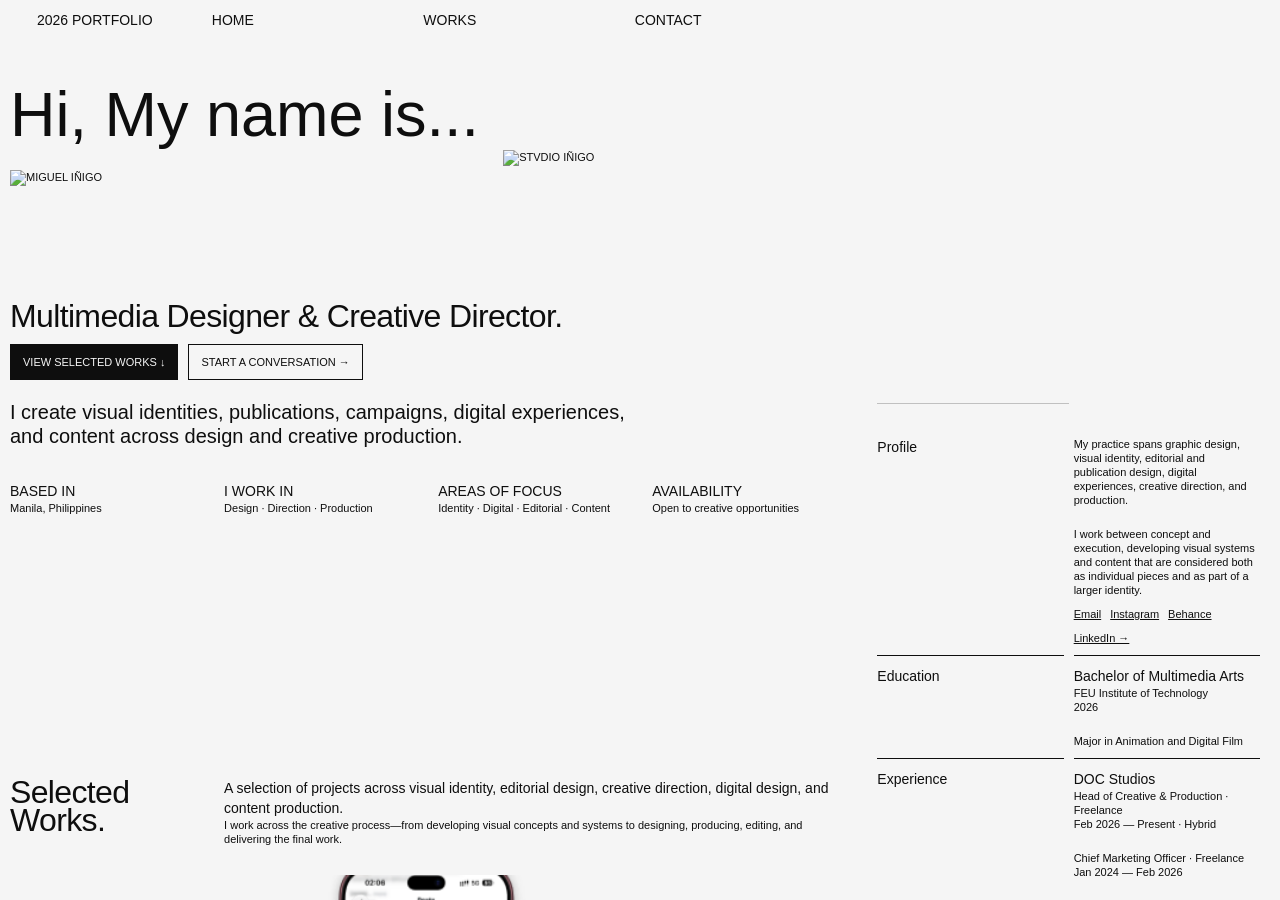
==== commit 16a86cc3: "Bust site CSS cache and remove empty project slots" ====
--- a/index.html
+++ b/index.html
@@ -9,7 +9,7 @@
   <meta property="og:title" content="MIGUEL IÑIGO — 2026 Portfolio" />
   <meta property="og:description" content="Multimedia Designer & Creative Director based in Manila, Philippines." />
   <meta property="og:type" content="website" />
-  <link rel="stylesheet" href="style.css?v=32" />
+  <link rel="stylesheet" href="style.css?v=34" />
 </head>
 <body>
   <a class="skip-link" href="#home">Skip to content</a>
@@ -79,18 +79,6 @@
 
 
 
-          <!-- Reserved project slots intentionally hidden until additional case studies are ready. -->
-          <article class="work-card work-04 placeholder-work">
-            <div class="work-image"></div>
-          </article>
-
-          <article class="work-card work-05 placeholder-work">
-            <div class="work-image"></div>
-          </article>
-
-          <article class="work-card work-06 placeholder-work">
-            <div class="work-image"></div>
-          </article>
         </div>
       </section>
 
--- a/style.css
+++ b/style.css
@@ -4032,3 +4032,202 @@
     object-fit:contain!important;
   }
 }
+
+
+/* =========================================================
+   2026 PORTFOLIO — FINAL POLISH / RESPONSIVE SYSTEM
+   ========================================================= */
+:root{
+  --bg:#f5f5f5;
+  --text:#0e0e0e;
+  --line:#0e0e0e;
+  --accent:#2961ac;
+  --soft:#e9e9e9;
+}
+::selection{background:var(--text);color:var(--bg)}
+a,button,input,textarea{transition:color .2s ease,background-color .2s ease,border-color .2s ease,opacity .2s ease,transform .2s ease}
+a:focus-visible,button:focus-visible,input:focus-visible,textarea:focus-visible{outline:2px solid var(--accent);outline-offset:3px}
+img{max-width:100%}
+.hero-actions{display:flex;gap:10px;align-items:center;margin-top:4px}
+.hero-actions a{display:inline-flex;align-items:center;min-height:36px;padding:7px 12px;border:1px solid var(--line);text-decoration:none;font-size:11px;line-height:14px;font-weight:500}
+.hero-actions a:first-child{background:var(--text);color:var(--bg)}
+.hero-actions a:hover{transform:translateY(-1px)}
+.works-intro{max-width:720px}
+.work-card{position:relative}
+.work-card .work-image{background:#eaeaea}
+.work-card .work-image img{transition:transform .5s cubic-bezier(.22,1,.36,1)}
+.work-card:hover .work-image img{transform:scale(1.018)}
+.work-card > a.work-card-secondary{background:transparent;color:var(--text);border:1px solid var(--line);font-size:11px;min-height:36px;padding:7px 12px}
+.work-card > a.work-card-secondary:hover{background:var(--text);color:var(--bg)}
+.work-info h3{letter-spacing:-.3px}
+.profile-grid .links a:hover,.follow-links a:hover{opacity:.55}
+footer{border-top:1px solid var(--line)}
+footer a:hover{opacity:.55}
+
+/* Case study */
+.case-layout .main-column{background:var(--bg)}
+.case-layout .case-header{backdrop-filter:blur(8px);background:rgba(245,245,245,.92)}
+.case-layout .idyllic-page{height:auto!important;min-height:0!important;padding-top:54px!important;padding-bottom:40px!important;overflow:visible!important}
+.case-index{
+  display:flex;
+  align-items:center;
+  gap:18px;
+  min-height:24px;
+  margin:0 0 30px;
+  padding-bottom:10px;
+  border-bottom:1px solid var(--line);
+  font-size:10px;
+  line-height:14px;
+  white-space:nowrap;
+  overflow-x:auto;
+  scrollbar-width:none;
+}
+.case-index::-webkit-scrollbar{display:none}
+.case-index span{font-weight:500;opacity:.55}
+.case-index a{text-decoration:none}
+.case-index a:hover{opacity:.55}
+.case-layout .idyllic-grid{
+  height:auto!important;
+  display:flex!important;
+  flex-direction:column!important;
+  gap:0!important;
+}
+.case-layout .idyllic-number{
+  width:100%;
+  height:auto!important;
+  min-height:69px;
+  margin:0!important;
+  font-size:72px!important;
+  line-height:.85!important;
+  letter-spacing:-2px!important;
+  font-weight:700!important;
+}
+.case-layout .idyllic-title{
+  width:100%;
+  height:auto!important;
+  margin:0 0 24px!important;
+  padding:0!important;
+}
+.case-layout .idyllic-title strong{font-size:40px!important;line-height:.95!important;letter-spacing:-1.7px!important}
+.case-layout .idyllic-title span{font-size:16px!important;line-height:22px!important}
+.case-layout .idyllic-hero-image{
+  width:100%!important;
+  height:auto!important;
+  aspect-ratio:933.33/576;
+  margin:0 0 20px!important;
+}
+.case-layout .idyllic-project-panel{
+  width:100%!important;
+  height:auto!important;
+  margin:0 0 46px!important;
+  display:grid!important;
+  grid-template-columns:1fr 3fr!important;
+  gap:20px!important;
+  border-top:1px solid var(--line);
+  padding-top:14px;
+}
+.case-layout .idyllic-project-logo{margin:0!important}
+.case-layout .idyllic-project-info{
+  height:auto!important;
+  display:grid!important;
+  grid-template-columns:repeat(3,minmax(0,1fr))!important;
+  gap:20px!important;
+}
+.case-layout .year-software{height:auto!important}
+.case-layout .idyllic-info-block{margin:0!important}
+.case-layout .idyllic-info-block h3{font-size:12px!important;line-height:16px!important}
+.case-layout .idyllic-info-block p{font-size:11px!important;line-height:15px!important}
+.case-layout .meta-subhead{margin-top:12px!important}
+.case-layout .software-icons{margin-top:4px!important}
+.case-layout .idyllic-overview,
+.case-layout .case-section{
+  width:100%!important;
+  height:auto!important;
+  margin:0 0 64px!important;
+  overflow:visible!important;
+}
+.case-section-heading{
+  display:grid;
+  grid-template-columns:90px 1fr;
+  gap:20px;
+  align-items:baseline;
+  padding-top:12px;
+  border-top:1px solid var(--line);
+  margin-bottom:24px;
+}
+.case-section-heading span{font-size:12px;line-height:16px;font-weight:500}
+.case-section-heading h3{margin:0!important;font-size:18px!important;line-height:24px!important;font-weight:500!important;letter-spacing:-.2px}
+.case-copy,.profiles-copy,.identity-intro,.social-copy,.final-copy{
+  max-width:720px;
+  margin-left:calc(90px + 20px);
+}
+.case-copy{display:grid;grid-template-columns:repeat(2,minmax(0,1fr));gap:20px;max-width:none}
+.case-copy p,.profiles-copy p,.identity-intro p,.social-copy p,.final-copy p{margin:0!important;font-size:12px!important;line-height:17px!important}
+.profiles-copy{display:grid;grid-template-columns:repeat(3,minmax(0,1fr));gap:20px;max-width:none;margin-bottom:28px}
+.profiles-copy .lead{font-size:14px!important;line-height:20px!important}
+.profiles-copy strong{font-weight:500}
+.idyllic-profile-carousel,.idyllic-profile-wide{margin:0 0 24px!important}
+.idyllic-profile-carousel img,.idyllic-profile-wide img{display:block;width:100%!important;height:auto!important;object-fit:contain!important}
+.idyllic-profile-carousel figcaption,.idyllic-profile-wide figcaption{margin-top:7px;font-size:10px;line-height:14px;opacity:.6}
+.identity-intro{margin-bottom:28px}
+.identity-system{display:grid;grid-template-columns:repeat(4,minmax(0,1fr));gap:1px;border:1px solid var(--line);background:var(--line)}
+.identity-card{min-height:190px;background:var(--bg);padding:14px;display:flex;flex-direction:column;justify-content:space-between}
+.identity-card span{font-size:10px;line-height:14px;font-weight:500}
+.identity-card p{margin:18px 0 0;font-size:11px;line-height:15px}
+.identity-logo-card img{width:150px;height:68px;object-fit:contain;object-position:left bottom;margin-top:auto}
+.social-strip{display:grid;grid-template-columns:repeat(4,1fr);gap:1px;margin:28px 0 0;background:var(--line);border:1px solid var(--line)}
+.social-strip div{background:var(--bg);padding:18px 12px;font-size:10px;line-height:14px;font-weight:500}
+.final-section{padding-bottom:20px}
+.final-copy{display:flex;justify-content:space-between;align-items:flex-end;gap:30px}
+.final-copy .lead{max-width:520px}
+.case-back-link{display:inline-flex;flex:none;padding:9px 12px;border:1px solid var(--line);text-decoration:none;font-size:11px;line-height:14px;font-weight:500}
+.case-back-link:hover{background:var(--text);color:var(--bg)}
+
+/* Keep the right profile useful without forcing the case content to match its height */
+.case-layout .case-profile{overflow-y:auto!important;overflow-x:hidden!important}
+.case-layout .case-profile-grid{height:auto!important;min-height:0!important;align-content:start!important}
+
+/* Mobile */
+@media(max-width:900px){
+  .hero-actions{flex-wrap:wrap}
+  .case-layout .idyllic-page{padding-top:48px!important}
+  .case-layout .idyllic-number{font-size:64px!important;min-height:52px}
+  .case-layout .idyllic-title strong{font-size:30px!important;line-height:31px!important}
+  .case-layout .idyllic-title span{font-size:13px!important;line-height:19px!important}
+  .case-layout .idyllic-project-panel{display:block!important}
+  .case-layout .idyllic-project-logo{margin-bottom:24px!important}
+  .case-layout .idyllic-project-info{display:grid!important;grid-template-columns:repeat(2,minmax(0,1fr))!important}
+  .case-copy,.profiles-copy,.identity-intro,.social-copy,.final-copy{margin-left:0}
+  .case-section-heading{grid-template-columns:58px 1fr;gap:12px}
+  .case-copy{grid-template-columns:1fr}
+  .profiles-copy{grid-template-columns:1fr}
+  .identity-system{grid-template-columns:repeat(2,minmax(0,1fr))}
+  .social-strip{grid-template-columns:repeat(2,1fr)}
+  .final-copy{display:block}
+  .case-back-link{margin-top:20px}
+}
+@media(max-width:600px){
+  .hero-actions a{width:100%;justify-content:center}
+  .case-index{margin-bottom:22px}
+  .case-layout .idyllic-number{font-size:54px!important;min-height:46px}
+  .case-layout .idyllic-title{margin-bottom:18px!important}
+  .case-layout .idyllic-title strong{font-size:24px!important;line-height:25px!important;letter-spacing:-.7px!important}
+  .case-layout .idyllic-title span{font-size:11px!important;line-height:17px!important}
+  .case-layout .idyllic-hero-image{aspect-ratio:695/576;margin-bottom:18px!important}
+  .case-layout .idyllic-project-panel{margin-bottom:36px!important;padding-top:12px}
+  .case-layout .idyllic-project-info{display:block!important}
+  .case-layout .idyllic-info-block{margin-bottom:18px!important}
+  .case-section-heading{grid-template-columns:42px 1fr;margin-bottom:18px}
+  .case-section-heading h3{font-size:15px!important;line-height:20px!important}
+  .case-copy p,.profiles-copy p,.identity-intro p,.social-copy p,.final-copy p{font-size:11px!important;line-height:15px!important}
+  .profiles-copy .lead{font-size:13px!important;line-height:18px!important}
+  .idyllic-profile-carousel,.idyllic-profile-wide{margin-bottom:20px!important}
+  .identity-system{grid-template-columns:1fr}
+  .identity-card{min-height:150px}
+  .social-strip{grid-template-columns:1fr}
+  .social-strip div{padding:14px 12px}
+  .case-layout .case-profile{display:none}
+}
+@media(prefers-reduced-motion:reduce){
+  *,*::before,*::after{scroll-behavior:auto!important;transition:none!important}
+}
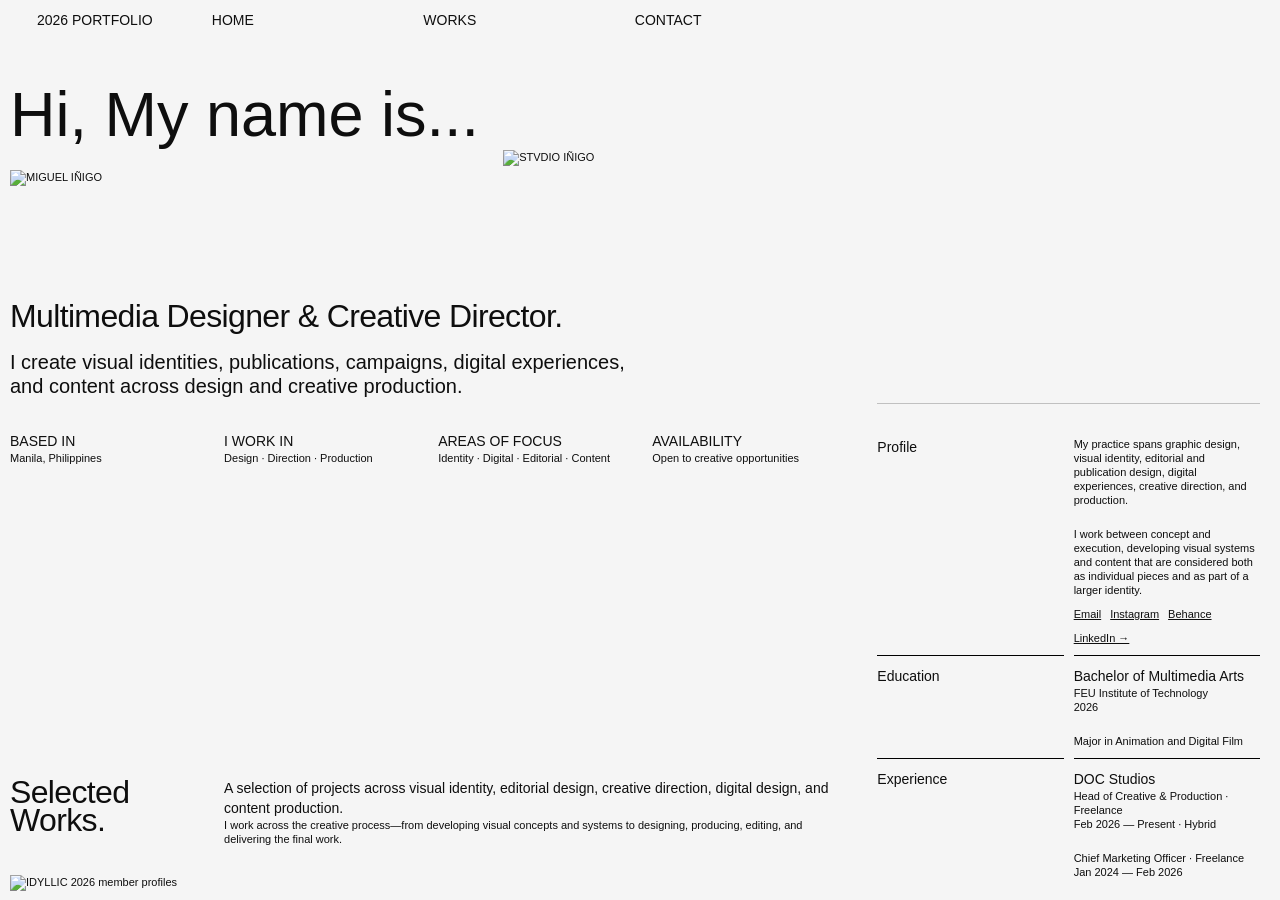
==== commit ae497b1f: "Revert homepage enhancement" ====
--- a/index.html
+++ b/index.html
@@ -9,7 +9,7 @@
   <meta property="og:title" content="MIGUEL IÑIGO — 2026 Portfolio" />
   <meta property="og:description" content="Multimedia Designer & Creative Director based in Manila, Philippines." />
   <meta property="og:type" content="website" />
-  <link rel="stylesheet" href="style.css?v=34" />
+  <link rel="stylesheet" href="style.css?v=32" />
 </head>
 <body>
   <a class="skip-link" href="#home">Skip to content</a>
@@ -34,7 +34,6 @@
           <div><img src="https://www.figma.com/api/mcp/asset/0b359669-4c50-49bf-b0c3-6d306dbc1b8e.svg" alt="STVDIO IÑIGO" /></div>
         </div>
         <div class="hero-heading">Multimedia Designer &amp; Creative Director.</div>
-        <div class="hero-actions"><a href="#works">VIEW SELECTED WORKS ↓</a><a href="#contact">START A CONVERSATION →</a></div>
         <div class="intro">I create visual identities, publications, campaigns, digital experiences, and content across design and creative production.</div>
         <div class="hero-meta">
           <p><strong>BASED IN</strong><br>Manila, Philippines</p>
@@ -44,9 +43,9 @@
         </div>
       </div>
 
-      <section class="works" id="works" aria-labelledby="works-title">
+      <section class="works" id="works">
         <div class="works-grid">
-          <h2 id="works-title">Selected Works.</h2>
+          <h2>Selected Works.</h2>
 
           <div class="works-intro">
             <p class="medium">A selection of projects across visual identity, editorial design, creative direction, digital design, and content production.</p>
@@ -55,7 +54,7 @@
 
           <article class="work-card work-01">
             <div class="work-image work-01-image">
-              <img src="assets/idyllic-member-profiles.png" alt="IDYLLIC 2026 member profiles" />
+              <img src="https://www.figma.com/api/mcp/asset/d098c582-dd99-4f65-bf3e-ebc6e21aed84.png" alt="IDYLLIC 2026 member profiles" />
             </div>
             <div class="work-info">
               <h3>01 — IDYLLIC / 2026 MEMBER PROFILES</h3>
@@ -74,11 +73,22 @@
               <h3>02 — INBITUIN / BRAND IDENTITY</h3>
               <p>Brand Identity · Creative Direction · Art Direction · Visual System</p>
             </div>
-            <a href="#contact" class="work-card-secondary">INBITUIN — CASE STUDY COMING SOON</a>
-          </article>
-
-
-
+            <a href="#contact">View Case Study →</a>
+          </article>
+
+
+
+          <article class="work-card work-04 placeholder-work">
+            <div class="work-image"></div>
+          </article>
+
+          <article class="work-card work-05 placeholder-work">
+            <div class="work-image"></div>
+          </article>
+
+          <article class="work-card work-06 placeholder-work">
+            <div class="work-image"></div>
+          </article>
         </div>
       </section>
 
--- a/style.css
+++ b/style.css
@@ -3974,260 +3974,3 @@
     object-fit:cover!important;
   }
 }
-
-
-/* IDYLLIC Figma member-profile visuals */
-@media (min-width:901px){
-  .case-layout .idyllic-profile-carousel{
-    position:relative!important;
-    width:695px!important;
-    height:316px!important;
-    overflow:hidden!important;
-    align-self:start!important;
-  }
-  .case-layout .idyllic-profile-carousel > img{
-    display:block!important;
-    width:695px!important;
-    height:316px!important;
-    object-fit:contain!important;
-  }
-  .case-layout .idyllic-profile-wide{
-    width:695px!important;
-    height:331px!important;
-    margin:0!important;
-    overflow:hidden!important;
-    align-self:start!important;
-  }
-  .case-layout .idyllic-profile-wide img{
-    display:block!important;
-    width:695px!important;
-    height:331px!important;
-    object-fit:contain!important;
-  }
-}
-@media (max-width:900px){
-  .case-layout .idyllic-profile-carousel{
-    width:100%!important;
-    height:auto!important;
-    margin:0 0 26px!important;
-    overflow:hidden!important;
-  }
-  .case-layout .idyllic-profile-carousel > img{
-    display:block!important;
-    width:100%!important;
-    height:auto!important;
-    object-fit:contain!important;
-  }
-  .case-layout .idyllic-profile-wide{
-    width:100%!important;
-    height:auto!important;
-    aspect-ratio:695/331!important;
-    margin:0 0 26px!important;
-    overflow:hidden!important;
-  }
-  .case-layout .idyllic-profile-wide img{
-    display:block!important;
-    width:100%!important;
-    height:100%!important;
-    object-fit:contain!important;
-  }
-}
-
-
-/* =========================================================
-   2026 PORTFOLIO — FINAL POLISH / RESPONSIVE SYSTEM
-   ========================================================= */
-:root{
-  --bg:#f5f5f5;
-  --text:#0e0e0e;
-  --line:#0e0e0e;
-  --accent:#2961ac;
-  --soft:#e9e9e9;
-}
-::selection{background:var(--text);color:var(--bg)}
-a,button,input,textarea{transition:color .2s ease,background-color .2s ease,border-color .2s ease,opacity .2s ease,transform .2s ease}
-a:focus-visible,button:focus-visible,input:focus-visible,textarea:focus-visible{outline:2px solid var(--accent);outline-offset:3px}
-img{max-width:100%}
-.hero-actions{display:flex;gap:10px;align-items:center;margin-top:4px}
-.hero-actions a{display:inline-flex;align-items:center;min-height:36px;padding:7px 12px;border:1px solid var(--line);text-decoration:none;font-size:11px;line-height:14px;font-weight:500}
-.hero-actions a:first-child{background:var(--text);color:var(--bg)}
-.hero-actions a:hover{transform:translateY(-1px)}
-.works-intro{max-width:720px}
-.work-card{position:relative}
-.work-card .work-image{background:#eaeaea}
-.work-card .work-image img{transition:transform .5s cubic-bezier(.22,1,.36,1)}
-.work-card:hover .work-image img{transform:scale(1.018)}
-.work-card > a.work-card-secondary{background:transparent;color:var(--text);border:1px solid var(--line);font-size:11px;min-height:36px;padding:7px 12px}
-.work-card > a.work-card-secondary:hover{background:var(--text);color:var(--bg)}
-.work-info h3{letter-spacing:-.3px}
-.profile-grid .links a:hover,.follow-links a:hover{opacity:.55}
-footer{border-top:1px solid var(--line)}
-footer a:hover{opacity:.55}
-
-/* Case study */
-.case-layout .main-column{background:var(--bg)}
-.case-layout .case-header{backdrop-filter:blur(8px);background:rgba(245,245,245,.92)}
-.case-layout .idyllic-page{height:auto!important;min-height:0!important;padding-top:54px!important;padding-bottom:40px!important;overflow:visible!important}
-.case-index{
-  display:flex;
-  align-items:center;
-  gap:18px;
-  min-height:24px;
-  margin:0 0 30px;
-  padding-bottom:10px;
-  border-bottom:1px solid var(--line);
-  font-size:10px;
-  line-height:14px;
-  white-space:nowrap;
-  overflow-x:auto;
-  scrollbar-width:none;
-}
-.case-index::-webkit-scrollbar{display:none}
-.case-index span{font-weight:500;opacity:.55}
-.case-index a{text-decoration:none}
-.case-index a:hover{opacity:.55}
-.case-layout .idyllic-grid{
-  height:auto!important;
-  display:flex!important;
-  flex-direction:column!important;
-  gap:0!important;
-}
-.case-layout .idyllic-number{
-  width:100%;
-  height:auto!important;
-  min-height:69px;
-  margin:0!important;
-  font-size:72px!important;
-  line-height:.85!important;
-  letter-spacing:-2px!important;
-  font-weight:700!important;
-}
-.case-layout .idyllic-title{
-  width:100%;
-  height:auto!important;
-  margin:0 0 24px!important;
-  padding:0!important;
-}
-.case-layout .idyllic-title strong{font-size:40px!important;line-height:.95!important;letter-spacing:-1.7px!important}
-.case-layout .idyllic-title span{font-size:16px!important;line-height:22px!important}
-.case-layout .idyllic-hero-image{
-  width:100%!important;
-  height:auto!important;
-  aspect-ratio:933.33/576;
-  margin:0 0 20px!important;
-}
-.case-layout .idyllic-project-panel{
-  width:100%!important;
-  height:auto!important;
-  margin:0 0 46px!important;
-  display:grid!important;
-  grid-template-columns:1fr 3fr!important;
-  gap:20px!important;
-  border-top:1px solid var(--line);
-  padding-top:14px;
-}
-.case-layout .idyllic-project-logo{margin:0!important}
-.case-layout .idyllic-project-info{
-  height:auto!important;
-  display:grid!important;
-  grid-template-columns:repeat(3,minmax(0,1fr))!important;
-  gap:20px!important;
-}
-.case-layout .year-software{height:auto!important}
-.case-layout .idyllic-info-block{margin:0!important}
-.case-layout .idyllic-info-block h3{font-size:12px!important;line-height:16px!important}
-.case-layout .idyllic-info-block p{font-size:11px!important;line-height:15px!important}
-.case-layout .meta-subhead{margin-top:12px!important}
-.case-layout .software-icons{margin-top:4px!important}
-.case-layout .idyllic-overview,
-.case-layout .case-section{
-  width:100%!important;
-  height:auto!important;
-  margin:0 0 64px!important;
-  overflow:visible!important;
-}
-.case-section-heading{
-  display:grid;
-  grid-template-columns:90px 1fr;
-  gap:20px;
-  align-items:baseline;
-  padding-top:12px;
-  border-top:1px solid var(--line);
-  margin-bottom:24px;
-}
-.case-section-heading span{font-size:12px;line-height:16px;font-weight:500}
-.case-section-heading h3{margin:0!important;font-size:18px!important;line-height:24px!important;font-weight:500!important;letter-spacing:-.2px}
-.case-copy,.profiles-copy,.identity-intro,.social-copy,.final-copy{
-  max-width:720px;
-  margin-left:calc(90px + 20px);
-}
-.case-copy{display:grid;grid-template-columns:repeat(2,minmax(0,1fr));gap:20px;max-width:none}
-.case-copy p,.profiles-copy p,.identity-intro p,.social-copy p,.final-copy p{margin:0!important;font-size:12px!important;line-height:17px!important}
-.profiles-copy{display:grid;grid-template-columns:repeat(3,minmax(0,1fr));gap:20px;max-width:none;margin-bottom:28px}
-.profiles-copy .lead{font-size:14px!important;line-height:20px!important}
-.profiles-copy strong{font-weight:500}
-.idyllic-profile-carousel,.idyllic-profile-wide{margin:0 0 24px!important}
-.idyllic-profile-carousel img,.idyllic-profile-wide img{display:block;width:100%!important;height:auto!important;object-fit:contain!important}
-.idyllic-profile-carousel figcaption,.idyllic-profile-wide figcaption{margin-top:7px;font-size:10px;line-height:14px;opacity:.6}
-.identity-intro{margin-bottom:28px}
-.identity-system{display:grid;grid-template-columns:repeat(4,minmax(0,1fr));gap:1px;border:1px solid var(--line);background:var(--line)}
-.identity-card{min-height:190px;background:var(--bg);padding:14px;display:flex;flex-direction:column;justify-content:space-between}
-.identity-card span{font-size:10px;line-height:14px;font-weight:500}
-.identity-card p{margin:18px 0 0;font-size:11px;line-height:15px}
-.identity-logo-card img{width:150px;height:68px;object-fit:contain;object-position:left bottom;margin-top:auto}
-.social-strip{display:grid;grid-template-columns:repeat(4,1fr);gap:1px;margin:28px 0 0;background:var(--line);border:1px solid var(--line)}
-.social-strip div{background:var(--bg);padding:18px 12px;font-size:10px;line-height:14px;font-weight:500}
-.final-section{padding-bottom:20px}
-.final-copy{display:flex;justify-content:space-between;align-items:flex-end;gap:30px}
-.final-copy .lead{max-width:520px}
-.case-back-link{display:inline-flex;flex:none;padding:9px 12px;border:1px solid var(--line);text-decoration:none;font-size:11px;line-height:14px;font-weight:500}
-.case-back-link:hover{background:var(--text);color:var(--bg)}
-
-/* Keep the right profile useful without forcing the case content to match its height */
-.case-layout .case-profile{overflow-y:auto!important;overflow-x:hidden!important}
-.case-layout .case-profile-grid{height:auto!important;min-height:0!important;align-content:start!important}
-
-/* Mobile */
-@media(max-width:900px){
-  .hero-actions{flex-wrap:wrap}
-  .case-layout .idyllic-page{padding-top:48px!important}
-  .case-layout .idyllic-number{font-size:64px!important;min-height:52px}
-  .case-layout .idyllic-title strong{font-size:30px!important;line-height:31px!important}
-  .case-layout .idyllic-title span{font-size:13px!important;line-height:19px!important}
-  .case-layout .idyllic-project-panel{display:block!important}
-  .case-layout .idyllic-project-logo{margin-bottom:24px!important}
-  .case-layout .idyllic-project-info{display:grid!important;grid-template-columns:repeat(2,minmax(0,1fr))!important}
-  .case-copy,.profiles-copy,.identity-intro,.social-copy,.final-copy{margin-left:0}
-  .case-section-heading{grid-template-columns:58px 1fr;gap:12px}
-  .case-copy{grid-template-columns:1fr}
-  .profiles-copy{grid-template-columns:1fr}
-  .identity-system{grid-template-columns:repeat(2,minmax(0,1fr))}
-  .social-strip{grid-template-columns:repeat(2,1fr)}
-  .final-copy{display:block}
-  .case-back-link{margin-top:20px}
-}
-@media(max-width:600px){
-  .hero-actions a{width:100%;justify-content:center}
-  .case-index{margin-bottom:22px}
-  .case-layout .idyllic-number{font-size:54px!important;min-height:46px}
-  .case-layout .idyllic-title{margin-bottom:18px!important}
-  .case-layout .idyllic-title strong{font-size:24px!important;line-height:25px!important;letter-spacing:-.7px!important}
-  .case-layout .idyllic-title span{font-size:11px!important;line-height:17px!important}
-  .case-layout .idyllic-hero-image{aspect-ratio:695/576;margin-bottom:18px!important}
-  .case-layout .idyllic-project-panel{margin-bottom:36px!important;padding-top:12px}
-  .case-layout .idyllic-project-info{display:block!important}
-  .case-layout .idyllic-info-block{margin-bottom:18px!important}
-  .case-section-heading{grid-template-columns:42px 1fr;margin-bottom:18px}
-  .case-section-heading h3{font-size:15px!important;line-height:20px!important}
-  .case-copy p,.profiles-copy p,.identity-intro p,.social-copy p,.final-copy p{font-size:11px!important;line-height:15px!important}
-  .profiles-copy .lead{font-size:13px!important;line-height:18px!important}
-  .idyllic-profile-carousel,.idyllic-profile-wide{margin-bottom:20px!important}
-  .identity-system{grid-template-columns:1fr}
-  .identity-card{min-height:150px}
-  .social-strip{grid-template-columns:1fr}
-  .social-strip div{padding:14px 12px}
-  .case-layout .case-profile{display:none}
-}
-@media(prefers-reduced-motion:reduce){
-  *,*::before,*::after{scroll-behavior:auto!important;transition:none!important}
-}
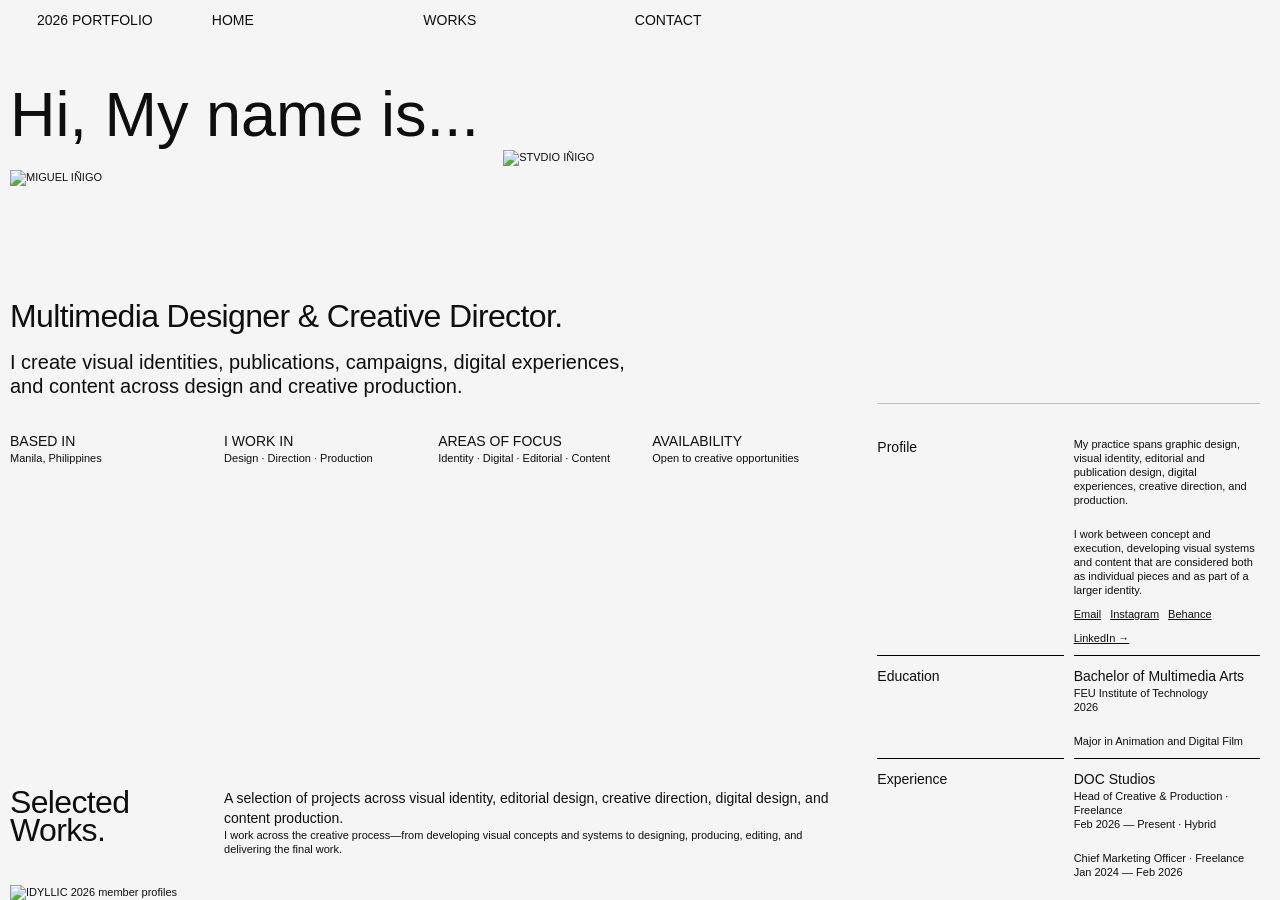
==== commit 476232de: "Refresh homepage layout stylesheet" ====
--- a/index.html
+++ b/index.html
@@ -9,7 +9,7 @@
   <meta property="og:title" content="MIGUEL IÑIGO — 2026 Portfolio" />
   <meta property="og:description" content="Multimedia Designer & Creative Director based in Manila, Philippines." />
   <meta property="og:type" content="website" />
-  <link rel="stylesheet" href="style.css?v=32" />
+  <link rel="stylesheet" href="style.css?v=33" />
 </head>
 <body>
   <a class="skip-link" href="#home">Skip to content</a>
--- a/style.css
+++ b/style.css
@@ -3974,3 +3974,157 @@
     object-fit:cover!important;
   }
 }
+
+
+/* IDYLLIC Figma member-profile visuals */
+@media (min-width:901px){
+  .case-layout .idyllic-profile-carousel{
+    position:relative!important;
+    width:695px!important;
+    height:316px!important;
+    overflow:hidden!important;
+    align-self:start!important;
+  }
+  .case-layout .idyllic-profile-carousel > img{
+    display:block!important;
+    width:695px!important;
+    height:316px!important;
+    object-fit:contain!important;
+  }
+  .case-layout .idyllic-profile-wide{
+    width:695px!important;
+    height:331px!important;
+    margin:0!important;
+    overflow:hidden!important;
+    align-self:start!important;
+  }
+  .case-layout .idyllic-profile-wide img{
+    display:block!important;
+    width:695px!important;
+    height:331px!important;
+    object-fit:contain!important;
+  }
+}
+@media (max-width:900px){
+  .case-layout .idyllic-profile-carousel{
+    width:100%!important;
+    height:auto!important;
+    margin:0 0 26px!important;
+    overflow:hidden!important;
+  }
+  .case-layout .idyllic-profile-carousel > img{
+    display:block!important;
+    width:100%!important;
+    height:auto!important;
+    object-fit:contain!important;
+  }
+  .case-layout .idyllic-profile-wide{
+    width:100%!important;
+    height:auto!important;
+    aspect-ratio:695/331!important;
+    margin:0 0 26px!important;
+    overflow:hidden!important;
+  }
+  .case-layout .idyllic-profile-wide img{
+    display:block!important;
+    width:100%!important;
+    height:100%!important;
+    object-fit:contain!important;
+  }
+}
+
+
+/* =========================================================
+   HOMEPAGE — Figma 37:30 layout + Cargo-style behavior
+   ========================================================= */
+@media (min-width:901px){
+  body:not(.case-layout){
+    overflow:hidden;
+  }
+
+  body:not(.case-layout) .layout{
+    position:fixed;
+    inset:0;
+    display:block;
+    overflow:hidden;
+  }
+
+  body:not(.case-layout) .main-column{
+    left:0;
+    right:auto;
+    width:66.2%;
+    height:100%;
+    padding:10px;
+    overflow-y:auto;
+    overflow-x:hidden;
+  }
+
+  body:not(.case-layout) .profile-column{
+    left:calc(66.2% + 10px);
+    right:auto;
+    width:calc(33.8% - 10px);
+    height:100%;
+    padding:10px;
+    overflow-y:auto;
+    overflow-x:hidden;
+  }
+
+  body:not(.case-layout) .hero{
+    height:715px;
+    flex:0 0 715px;
+  }
+
+  body:not(.case-layout) .works{
+    height:1029px;
+    margin-top:20px;
+    padding-top:43px;
+    overflow:hidden;
+  }
+
+  body:not(.case-layout) .contact{
+    height:606px;
+    margin-top:10px;
+    padding-top:43px;
+  }
+
+  body:not(.case-layout) footer{
+    margin-top:20px;
+  }
+}
+
+@media (max-width:900px){
+  body:not(.case-layout){
+    overflow:auto;
+  }
+
+  body:not(.case-layout) .layout{
+    position:relative;
+    inset:auto;
+    display:block;
+    overflow:visible;
+  }
+
+  body:not(.case-layout) .main-column{
+    position:relative;
+    left:auto;
+    width:100%;
+    height:auto;
+    min-height:100vh;
+    overflow:visible;
+  }
+
+  body:not(.case-layout) .profile-column{
+    display:none!important;
+  }
+
+  body:not(.case-layout) .works{
+    height:auto;
+    min-height:0;
+    overflow:visible;
+  }
+
+  body:not(.case-layout) .contact{
+    height:auto;
+    overflow:visible;
+  }
+}
